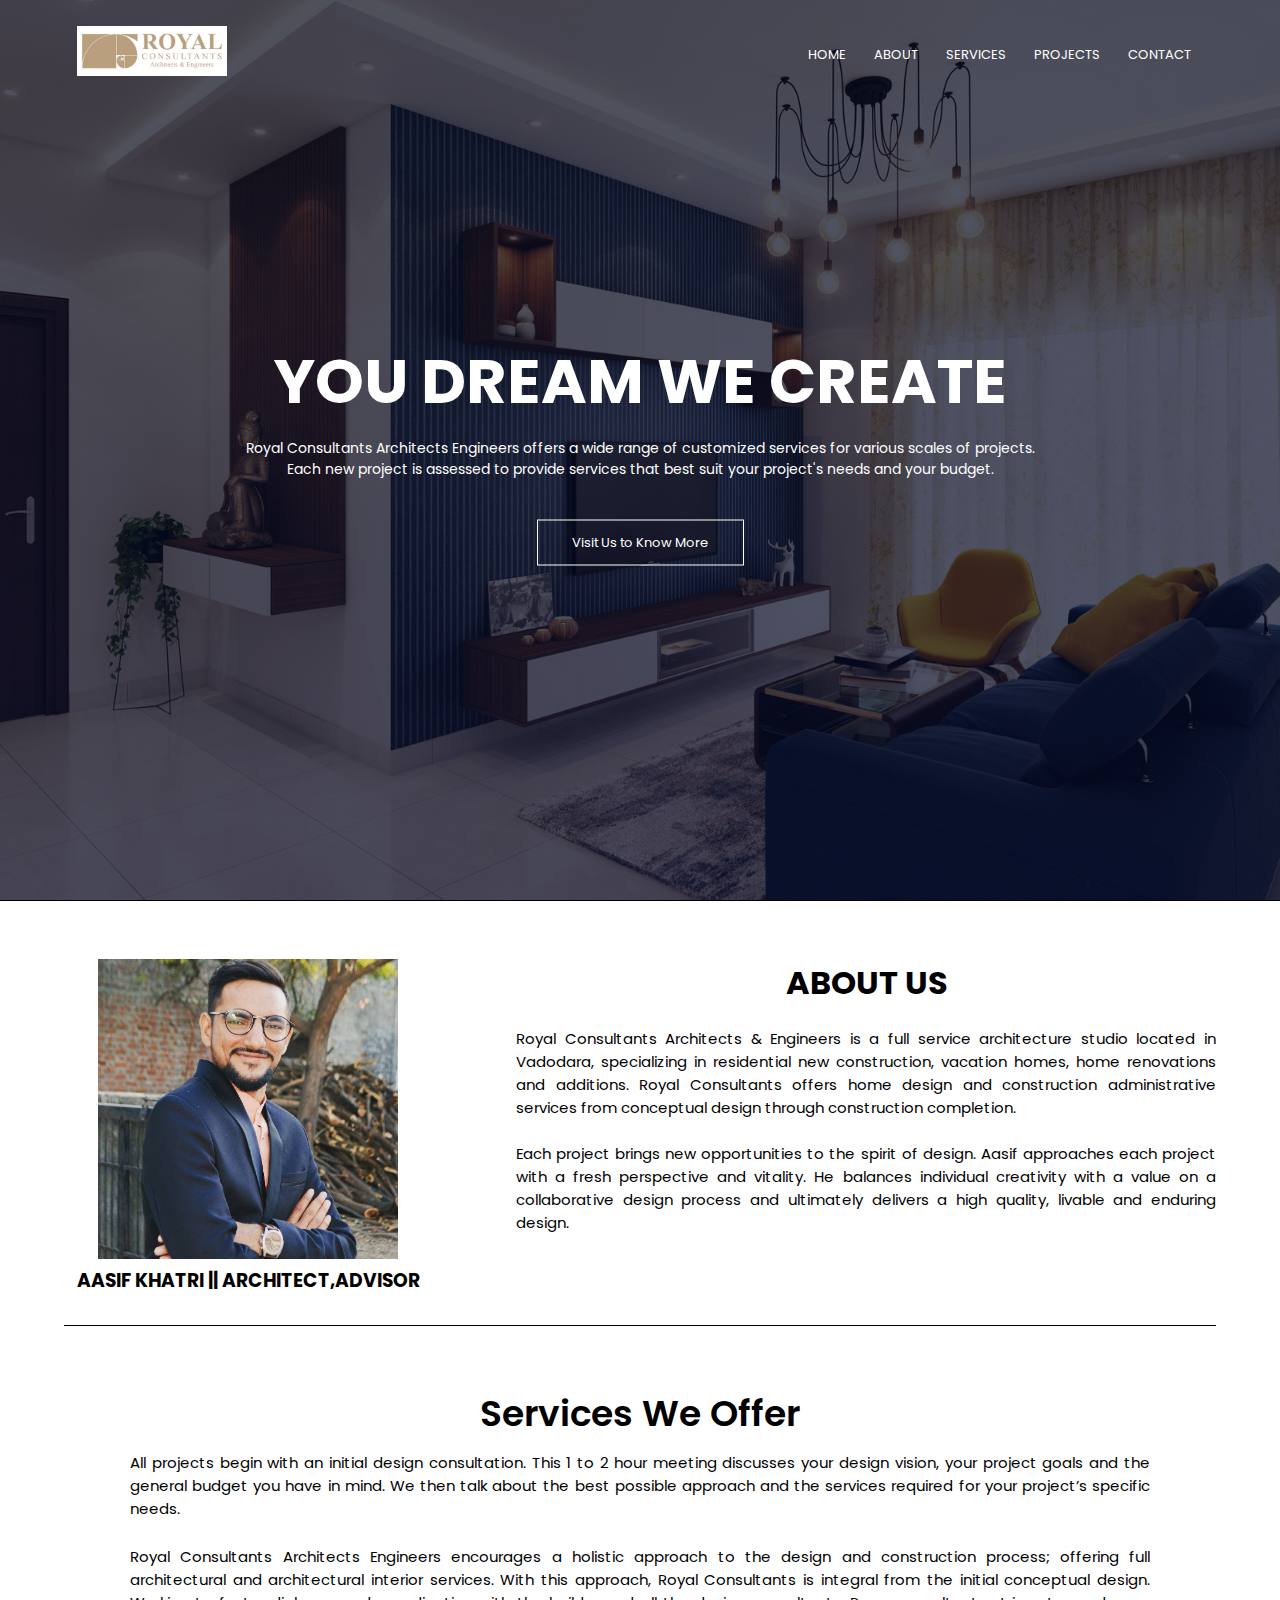
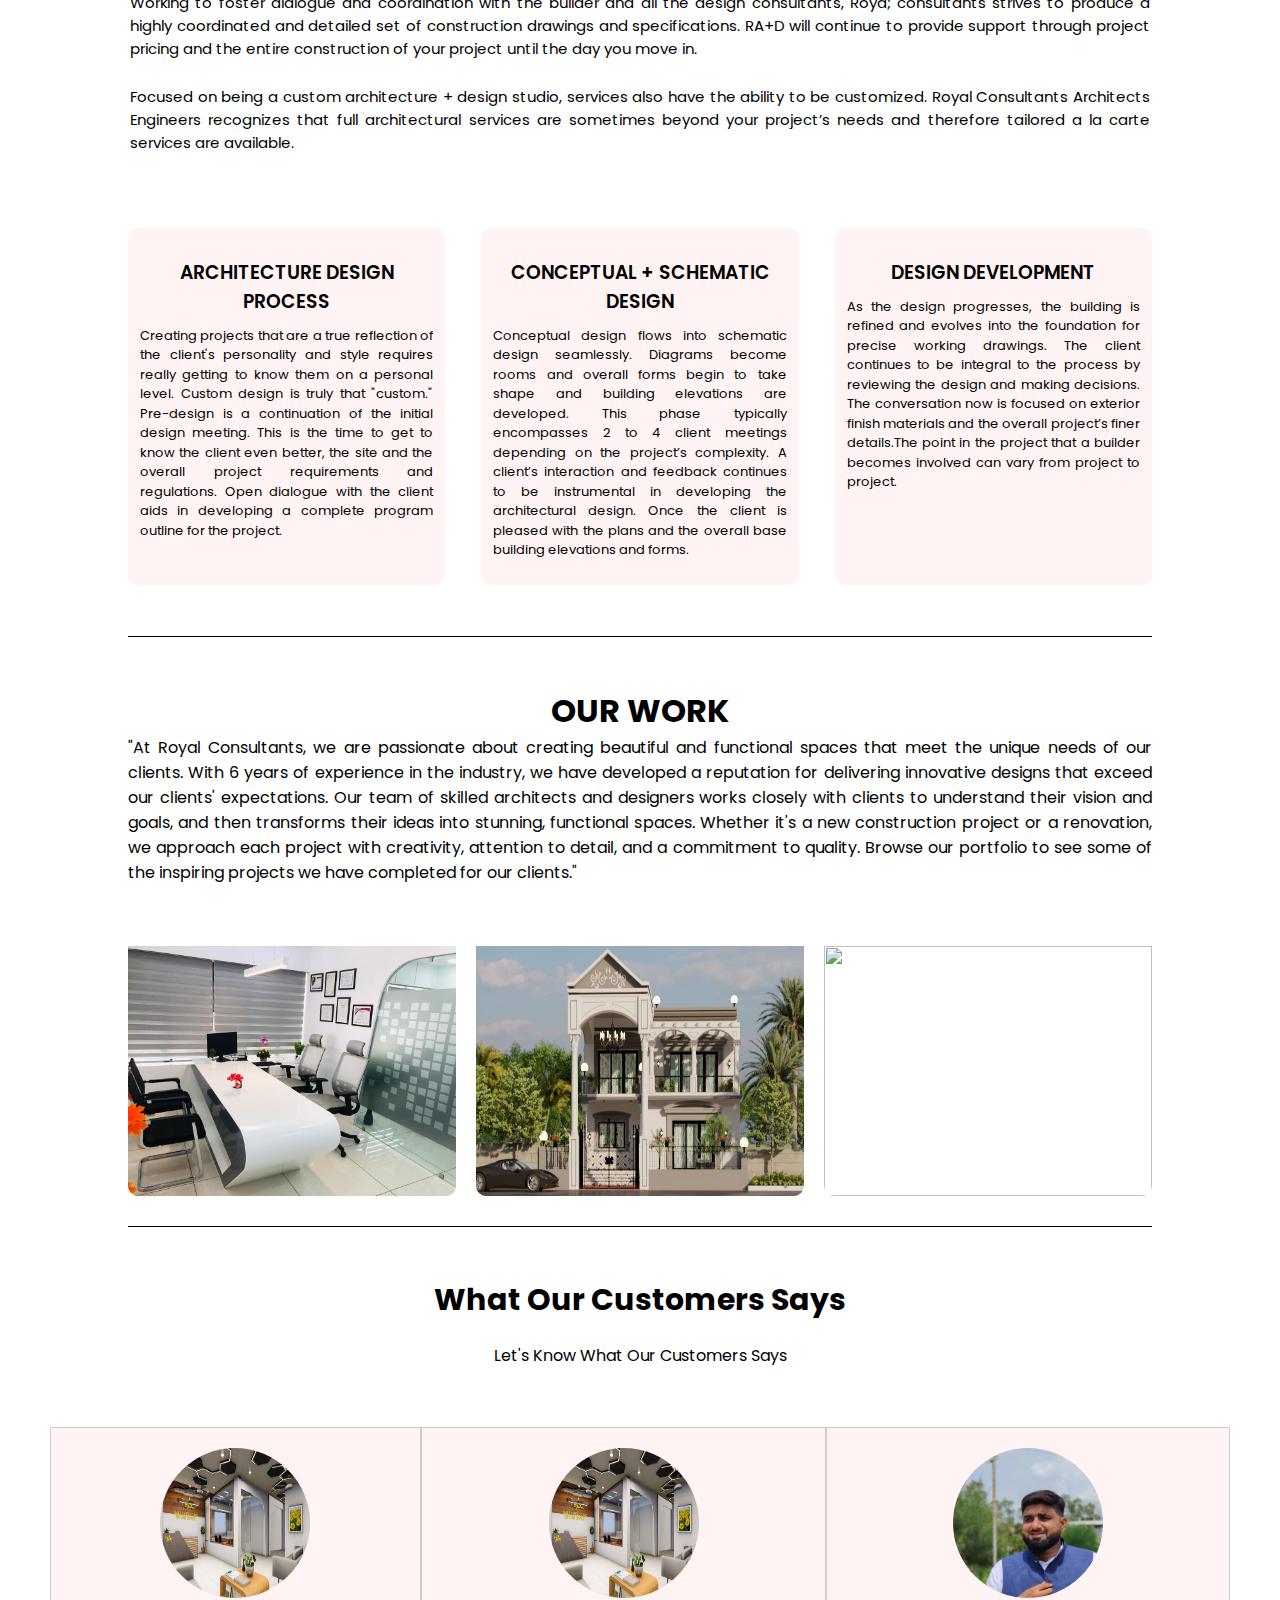
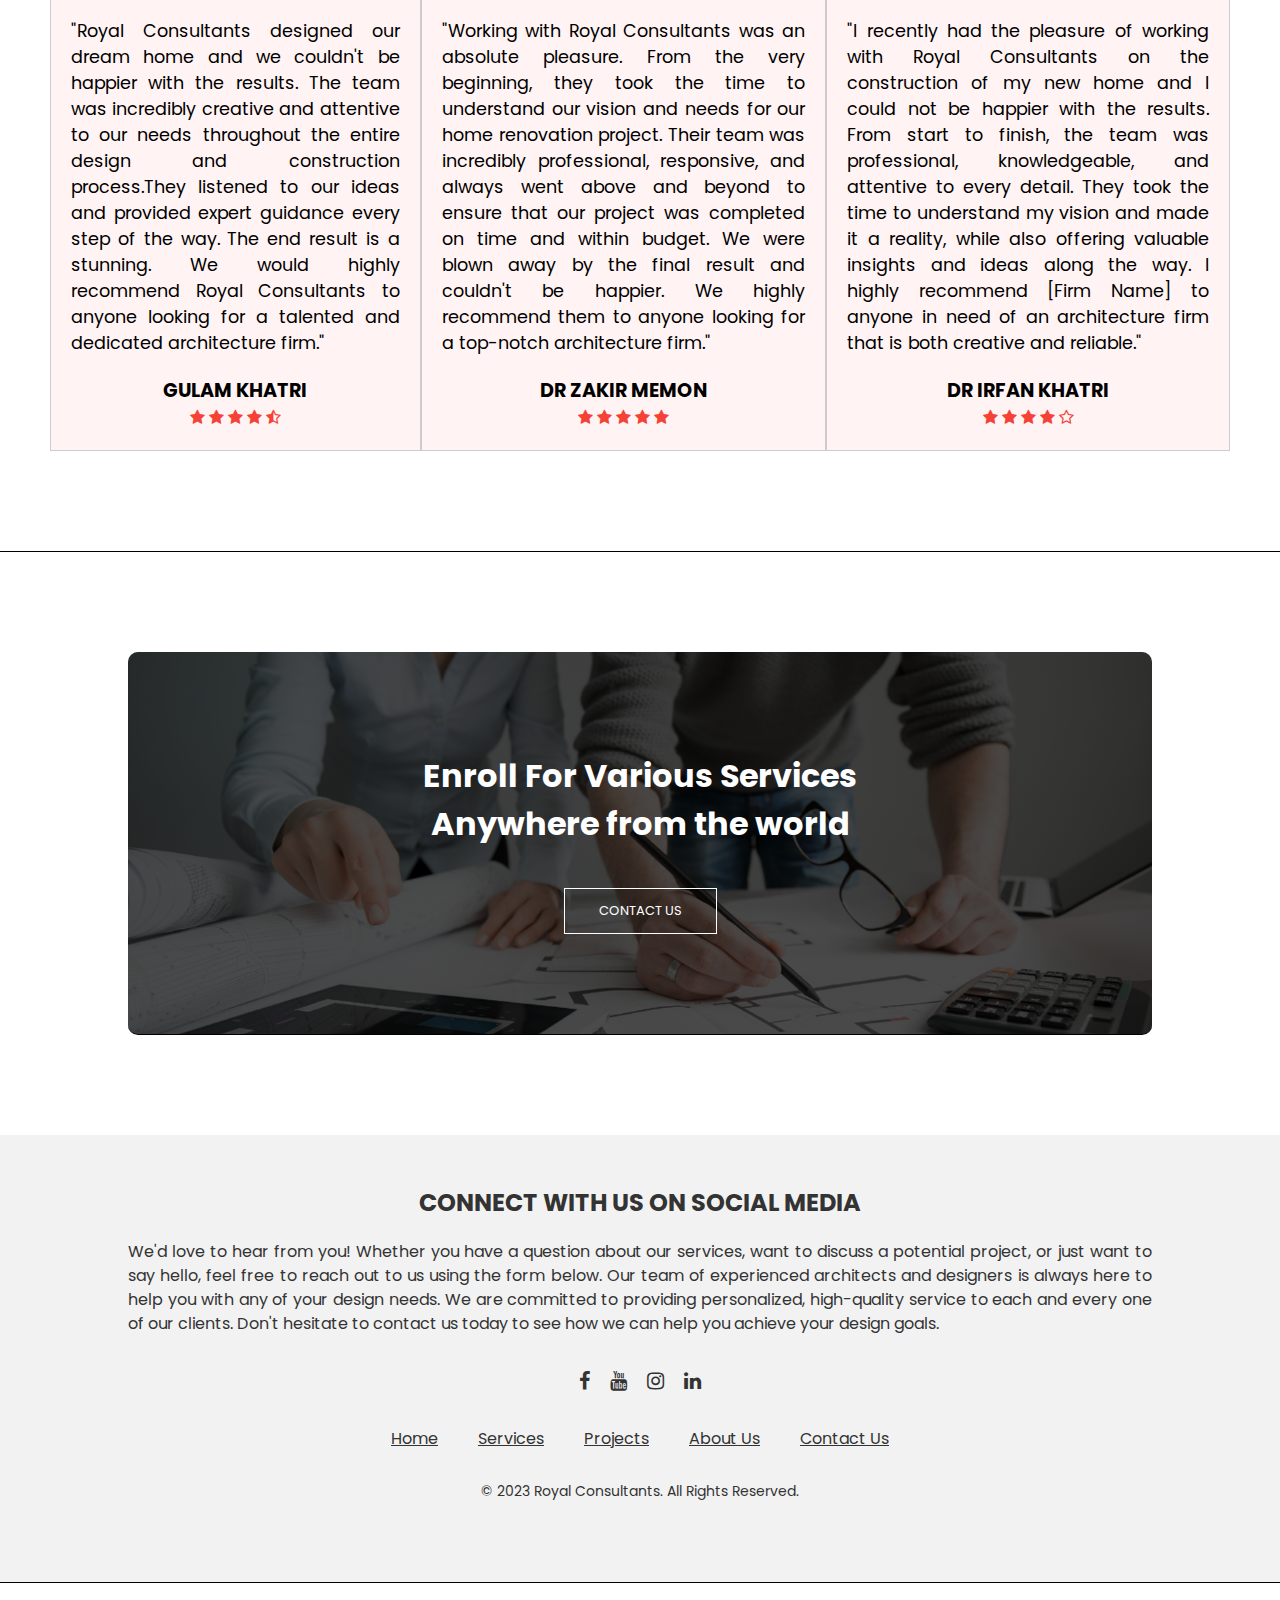
==== index.html @ 6e85a3a3 "Add files via upload" ====
<!DOCTYPE html>
<html lang="en">
  <head>
    <meta charset="UTF-8" />
    <meta name="viewport" content="width=device-width, initial-scale=1.0" />
    <title>
     
       Royal Consultants Architects &amp; Engineers
    </title>
    <link rel="stylesheet" href="style.css" />
    <link rel="preconnect" href="https://fonts.googleapis.com">
    <link rel="preconnect" href="https://fonts.gstatic.com" crossorigin>
    <link rel="preconnect" href="https://fonts.googleapis.com">
    <link rel="preconnect" href="https://fonts.gstatic.com" crossorigin>
    <link href="https://fonts.googleapis.com/css2?family=Poppins&display=swap" rel="stylesheet">
    <link rel="stylesheet" href="https://cdnjs.cloudflare.com/ajax/libs/font-awesome/5.15.3/css/all.min.css" integrity="sha512-4fMPITgTZcCwWrlP8p72r/9XkYBXLzucB2Q2Nv1nok+CmgDSSg1anRNLsUzoOWPd9XhMkTgGPTf1nHm3trNU6Q==" crossorigin="anonymous" referrerpolicy="no-referrer" />

    <link rel="stylesheet" href="https://stackpath.bootstrapcdn.com/font-awesome/4.7.0/css/font-awesome.min.css">
  </head>
  <body>
    <section class="header">
      <nav>
        <a href="index.html"><img src="images/ROYAL.jpg" alt="Logo"></a>
        <div class="nav-links" id="navLinks">
          <i class="fa fa-times" onclick="hideMenu()"></i>
          <ul>
            <li><a href="index.html">HOME</a></li>
            <li><a href="about.html">ABOUT</a></li>
            <li><a href="services.html">SERVICES</a></li>
            <li><a href="project.html">PROJECTS</a></li>
            <li><a href="contact.html">CONTACT</a></li>
          </ul>
        </div>
        <i class="fa fa-bars" onclick="showMenu()"></i>
      </nav>
      <div class="text-box">
        <h1>YOU DREAM WE CREATE</h1>
        <p>Royal Consultants Architects Engineers offers a wide range of customized services for various scales of projects.<br> Each new project is assessed to provide services that best suit your project's needs and your budget. </p>
        <a href="#" class="hero-btn">Visit Us to Know More</a>
      </div>
    </section>
    
    <section class="about">
      <div class="row">
        <div class="about-col">
          
          <img src="images/aasif.jpg">
          <h3>AASIF KHATRI || ARCHITECT,ADVISOR</h3>
          
      
        </div>
        <div class="column">
          <h1>ABOUT US</h1>
          <p>Royal Consultants Architects & Engineers is a full service architecture studio located in Vadodara, specializing in residential new construction, vacation homes, home renovations and additions. Royal Consultants offers home design and construction administrative services from conceptual design through construction completion.<br>
           <br> Each project brings new opportunities to the spirit of design. Aasif approaches each project with a fresh perspective and vitality. He balances individual creativity with a value on a collaborative design process and ultimately delivers a high quality, livable and enduring design.</p>
        </div>  
       </div>   
      
      
        
    
      </section>
   
      

      
   
   
   
   
   
   
   
    <section class="services">
        <div class="paragraph">
        <h1>Services We Offer</h1>
          <p style="white-space:pre-wrap ;">All projects begin with an initial design consultation. This 1 to 2 hour meeting discusses your design vision, your project goals and the general budget you have in mind. We then talk about the best possible approach and the services required for your project’s specific needs.</p>

          <br><p style="white-space: pre-wrap;">Royal Consultants Architects Engineers encourages a holistic approach to the design and construction process; offering full architectural and architectural interior services. With this approach, Royal Consultants is integral from the initial conceptual design. Working to foster dialogue and coordination with the builder and all the design consultants, Roya; consultants strives to produce a highly coordinated and detailed set of construction drawings and specifications. RA+D will continue to provide support through project pricing and the entire construction of your project until the day you move in.</p>

          <br><p style="white-space: pre-wrap;">Focused on being a custom architecture + design studio, services also have the ability to be customized. Royal Consultants Architects Engineers recognizes that full architectural services are sometimes beyond your project’s needs and therefore tailored a la carte services are available.
        </p>
        </div>
        <div class="row">
          <div class="services-col">
              <h3>ARCHITECTURE DESIGN PROCESS</h3>
              <p>Creating projects that are a true reflection of the client's personality and style requires really getting to know them on a personal level. Custom design is truly that "custom." Pre-design is a continuation of the initial design meeting. This is the time to get to know the client even better, the site and the overall project requirements and regulations. Open dialogue with the client aids in developing a complete program outline for the project. </p>
          </div>
          <div class="services-col">
              <h3>CONCEPTUAL + SCHEMATIC DESIGN</h3>
              <p>Conceptual design flows into schematic design seamlessly. Diagrams become rooms and overall forms begin to take shape and building elevations are developed. This phase typically encompasses 2 to 4 client meetings depending on the project’s complexity. A client’s interaction and feedback continues to be instrumental in developing the architectural design. Once the client is pleased with the plans and the overall base building elevations and forms. </p>
          </div>
          <div class="services-col">
            <h3>DESIGN DEVELOPMENT</h3>
            <p>As the design progresses, the building is refined and evolves into the foundation for precise working drawings. The client continues to be integral to the process by reviewing the design and making decisions. The conversation now is focused on exterior finish materials and the overall project’s finer details.The point in the project that a builder becomes involved can vary from project to project.</p>
          </div>
        </div>
    </section>
   

    <section class="work">
      <h1>OUR WORK</h1>
      <p>"At Royal Consultants, we are passionate about creating beautiful and functional spaces that meet the unique needs of our clients. With 6 years of experience in the industry, we have developed a reputation for delivering innovative designs that exceed our clients' expectations. Our team of skilled architects and designers works closely with clients to understand their vision and goals, and then transforms their ideas into stunning, functional spaces. Whether it's a new construction project or a renovation, we approach each project with creativity, attention to detail, and a commitment to quality. Browse our portfolio to see some of the inspiring projects we have completed for our clients."</p>
    <div class="row">
      <div class="work-col">
        <img src="images/royal1.jpg">
        <div class="layer">
          <h3>BODELI</h3>
        </div>
      </div>
      <div class="work-col">
        <img src="images/royal3.jpg">
        <div class="layer">
          <h3>BHARUCH</h3>
        </div>
      </div>
      <div class="work-col">
        <img src="images/royal4.jpg">
        <div class="layer">
          <h3>VADODARA</h3>
        </div>
      </div>  
    </div>
    </section>  
    
    <section class="testimonials">
      <h1>What Our Customers Says</h1>
      
      <p>Let's Know What Our Customers Says</p>
      
      <div class="row">

        <div class="testimonials-col">
          <img src="images/royal5.jpg">
          <div>
            <p>"Royal Consultants designed our dream home and we couldn't be happier with the results. The team was incredibly creative and attentive to our needs throughout the entire design and construction process.They listened to our ideas and provided expert guidance every step of the way. The end result is a stunning. We would highly recommend Royal Consultants to anyone looking for a talented and dedicated architecture firm."
            </p>
            <h3>GULAM KHATRI</h3>
            <i class="fa fa-star" aria-hidden="true"></i>
            <i class="fa fa-star" aria-hidden="true"></i>
            <i class="fa fa-star" aria-hidden="true"></i>
            <i class="fa fa-star" aria-hidden="true"></i>
            <i class="fa fa-star-half-o" aria-hidden="true"></i>
          </div>
        </div>
        <div class="testimonials-col">
          <img src="images/royal5.jpg">
          <div>
            <p>"Working with Royal Consultants was an absolute pleasure. From the very beginning, they took the time to understand our vision and needs for our home renovation project. Their team was incredibly professional, responsive, and always went above and beyond to ensure that our project was completed on time and within budget. We were blown away by the final result and couldn't be happier. We highly recommend them to anyone looking for a top-notch architecture firm."
            </p>
            <h3>DR ZAKIR MEMON</h3>
            <i class="fa fa-star" aria-hidden="true"></i>
            <i class="fa fa-star" aria-hidden="true"></i>
            <i class="fa fa-star" aria-hidden="true"></i>
            <i class="fa fa-star" aria-hidden="true"></i>
            <i class="fa fa-star" aria-hidden="true"></i>
          </div>
        </div>
        <div class="testimonials-col">
          <img src="images/irfan2.jpg">
          <div>
            <p>"I recently had the pleasure of working with Royal Consultants on the construction of my new home and I could not be happier with the results. From start to finish, the team was professional, knowledgeable, and attentive to every detail. They took the time to understand my vision and made it a reality, while also offering valuable insights and ideas along the way. I highly recommend [Firm Name] to anyone in need of an architecture firm that is both creative and reliable."
            </p>
            <h3>DR IRFAN KHATRI</h3>
            <i class="fa fa-star" aria-hidden="true"></i>
            <i class="fa fa-star" aria-hidden="true"></i>
            <i class="fa fa-star" aria-hidden="true"></i>
            <i class="fa fa-star" aria-hidden="true"></i>
            <i class="fa fa-star-o" aria-hidden="true"></i>
          </div>
        </div> 
      </div>
    </section>
    
    <section class="cta">
      <h1>Enroll For Various Services <br>Anywhere from the world </h1>
      <a href="contact.html" class="hero-btn">CONTACT US</a>
    
    </section>
    <section class="footer">
      <div class="container">
        <h4>CONNECT WITH US ON SOCIAL MEDIA</h4>
        <p>We'd love to hear from you! Whether you have a question about our services, want to discuss a potential project, or just want to say hello, feel free to reach out to us using the form below. Our team of experienced architects and designers is always here to help you with any of your design needs. We are committed to providing personalized, high-quality service to each and every one of our clients. Don't hesitate to contact us today to see how we can help you achieve your design goals.</p>
        <div class="social-icons">
          <a href="https://www.facebook.com/your-page">
            <i class="fa fa-facebook" aria-hidden="true"></i>
          </a>
          <a href="https://youtube.com/@ArchitectAasif">
            <i class="fa fa-youtube"></i>
          </a>
          <a href="https://instagram.com/royal.consultants_ae?igshid=YmMyMTA2M2Y="><i class="fa fa-instagram"></i></a>
          <a href="https://www.linkedin.com/in/aasif-khatri-09b6859b"><i class="fa fa-linkedin"></i></a>
        </div>
        
        </div>
        <div class="footer-links">
          <a href="index.html">Home</a>
          <a href="services.html">Services</a>
          <a href="project.html">Projects</a>
          <a href="about.html">About Us</a>
          <a href="contact.html">Contact Us</a>
        </div>
      </div>
      <p>&copy; 2023 Royal Consultants. All Rights Reserved.</p>    
    </section>
    
    
  

    <script>
      var navLinks = document.getElementById("navLinks");
      function showMenu() {
        navLinks.style.right = "0";
      }
      function hideMenu() {
        navLinks.style.right = "-200px";
      }
    </script>
  </body>
</html>
---- style.css ----
*{
  margin: 0;
  padding: 0;
  font-family: 'Poppins', sans-serif;

}

.header{
  min-height: 100vh;
  width: 100%;
  background-image: linear-gradient(rgba(4,9,30,0.7),rgba(4,9,40,0.7)),url(images/bg.jpg) ;
  background-position: center;
  background-size: cover;
  position: relative   ;
}
section {
  border-bottom: 1px solid black;
  margin-bottom: 50px; /* Adjust as needed */
  
}

section:last-child {
  border-bottom: none; /* Remove border from the last section */
}
body {
  text-align: center;
}

nav{
  display: flex;
  padding: 2% 6%;
  justify-content: space-between;
  align-items: center;
}
nav img{
  width: 150px;
}

.nav-links{
  flex: 1;
  text-align: right;
}
.nav-links ul li{
  list-style: none;
  display:inline-block ;
  padding: 8px 12px;
  position: relative;
   
}
.nav-links ul li a{
  color: white;
  text-decoration: none;
  font-size: 13px;
}
.nav-links ul li::after{
  content: '';
  width:  0%;
  height: 2px;
  background: #f44336;
  display: block;
  margin: auto;
  transition: 0.5s;
}
.nav-links ul li:hover::after{
  width: 100%;
}
.text-box{
  width: 90%;
  color: #fff;
  position:absolute ;
  top: 50%;
  left: 50%;
  transform: translate(-50%,-50%) ;
  text-align: center;
}
.text-box h1{
  font-size: 62px;
}
.text-box p{
  margin: 10px 0 40px;
  font-size: 14px;
  color: #fff;
  
  
}
.hero-btn{
  display: inline-block;
  text-decoration: none;
  color: #fff;
  border: 1px solid #fff;
  padding: 12px 34px;
  font-size: 13px;
  background: transparent;
  position: relative;
}
.hero-btn:hover{
  border: 1px solid #f44336;
  background:#f44336;
  transition: 1s;
}

nav .fa{
  display: none;
}

@media(max-width: 700px){
  .text-box h1{
    font-size: 20px;
  }
  .nav-links ul li{
    display: block;
  }
  .nav-links{
    position: fixed;
    background: #f44336;
    height: 100vh;
    width: 200px;
    top: 0;
    right: -200px;
    text-align: left;
    z-index: 2;
    transition: 1s;
  
  }
  nav .fa{
    display: block;
    color: white;
    margin: 10px;
    font-size: 22px;
    cursor: pointer;
  }
  .nav-links ul{
    padding: 30px;
  }
}

.services{
  
  width: 80%;
  margin: auto;
  text-align: center;
  padding-top: 60px ;
}
.services h1{
  font-size: 36px;
  font-weight:600 ;
  text-align: center;
  padding-bottom: 10px;
}
.paragraph p{
  text-align: justify;
  font-size: 15px;
  display: block;
  box-sizing: border-box;
  width: auto;
  margin: auto;
  max-width: 1020px;
  

}

.row{
  margin-top: 5%;
  display: flex;
  justify-content: space-between;
}
.services-col{
  flex-basis: 31%;
  background: #fff3f3;
  border-radius: 10px;
  margin-bottom: 5%;
  padding: 20px 12px;
  box-sizing: border-box;
  transition: 0.5s ;
}

.services-col h3{
  text-align: center;
  font-weight: 600;
  margin: 10px 0;
}
.services-col:hover{
  box-shadow: 0 0 20px 0px rgba(0, 0,0, 0.2);
}
.services-col p{
  text-align: justify;
  text-justify: inter-word;
  line-height: 1.5;
  font-size: 13px;
  text-decoration: none;
  max-width: 400px;
  padding-bottom: 5px;
}
.center-line {
  border-top: 1px solid black; /* adjust thickness and color as needed */
  position: absolute;
  top: 50%;
  width: 100%;
  transform: translateY(-50%);
}

@media(max-width: 700px){
  .row{
    flex-direction: column;
  }
  .services-col p{
    text-align: justify;
    max-width: 100%;
  }
  .paragraph p{
    text-align: justify;
  }
}

.about{
  width: 90%;
  margin: auto;
  text-align: center;
  padding-top: 30/px;

}
.about p{
  max-width: 900px;
  text-align: justify;
  

}
.about-col{
  flex-basis: 32%;
  border-radius: 10px;
  margin-bottom: 30px;
  position: relative;
  overflow: hidden;


}
.layer h{
  text-align: center;
}
.about-col img{
  height: 300px;
  width: 300px;
}
.column p{
  font-size: 15px;
  max-width: 700px;
  text-align: justify;
  padding-top: 20px;
  
}
hr{
  border-color: black;
  align-items: center;
  max-width: 900px; 
}
@media only screen and (max-width: 767px) {
  .about {
  padding-left: 12px;
  }
  
  .row {
  flex-direction: column;
  align-items: center;
  }
  
  .about-col {
  margin-bottom: 30px;
  }
  
  
  .column {
  text-align: center;
  }
  .column p{
    text-align: justify;
    text-justify: inter-word;
    line-height: 1.5;
  }
  
  h1 {
  font-size: 32px;
  margin-bottom: 20px;
  }
  
  p {
  text-align: justify;
  text-justify: inter-word;
  font-size: 16px;
  line-height: 1.5;
  margin-bottom: 30px;
  }
  
  img {
  max-width: 100%;
  height: auto;
  }
  }

  .about-col p {
    padding-top: 0;
    padding: 20px;
    text-align: justify; 
    text-justify: inter-word;
    line-height: 1.5;
    

  }
  .work{
    width: 80%;
    margin: auto;
    text-align: center;
    padding-top: 50px;

  }
  .work p{
    text-align: justify;
  }
  .work-col{
    flex-basis: 32%;
    border-radius: 10px;
    margin-bottom: 30px;
    position: relative;
    overflow: hidden;
  }
  .work-col img{
    padding-top: 10px;
    width: 100%;
    height: 250px;
    display: block;
  }
  .work-col p{
    text-align: justify;
  }
  .layer{
    background: transparent;
    height: 100%;
    width: 100%;
    position: absolute;
    top: 0;
    left: 0;
    transition: 0.5s;
  }
  .layer:hover{
    background: rgba(226, 0,0, 0.7);

  }
  .layer h3{
    width: 100%;
    font-weight: 500;
    color: #fff;
    font-size: 26px;
    bottom: 0;  
    left: 50%;
    transform: translateX(-50%);
    position: absolute;
    opacity: 0;
    transition: 0.5s;
  }
  .layer:hover h3{
    bottom: 49%;
    opacity: 1;
  }

@media only screen and (max-width: 767px) {
    
  .work h1 {
    font-size: 24px;
    margin: 20px 0;
  }
  
  
  .work p {
  
    text-align: justify;
    font-size: 16px;
    margin: 10px 0;
    box-sizing: content-box;
  }
  
  
  .work-col {
    width: 100%;
    margin-bottom: 20px;
  }
  
  
  .work-col .layer {
    font-size: 18px;
    margin: 5px;
  }
  
}

.testimonials {
  background-color:white;
  padding: 50px;
  text-align: center;
}

.testimonials h1 {
  font-size: 30px;
  font-weight: bold;
  margin-bottom: 20px;
  
}


.testimonials-col p {
  font-size: smaller;
  text-align: justify;
  font-size: 1.2rem;
  margin-bottom: 30px;
}

.testimonials-col {
  background: #fff3f3;
  display: flex;
  flex-direction: column;
  align-items: center;
  margin-bottom: 50px;
  border: 1px solid #ccc;
  padding: 20px;
}

.testimonials-col img {
  width: 150px;
  height: 150px;
  max-width: 100%;

  border-radius: 50%;
  margin-bottom: 20px;
  
}

.testimonials-col p {
  font-size: 1.1rem;
  margin-bottom: 20px;
}

.testimonials-col h3 {
  font-size: 1.2rem;
  font-weight: bold;
}
.testimonials-col .fa{
  color: #f44336;
}

  
@media only screen and (max-width: 767px) {
  .testimonials-col {
    display: block;
    text-align: center;
    margin-bottom: 30px;
  }

  .testimonials-col img {
    display: inline-block;
    margin: 0 auto 20px;
    
  }

  .testimonials-col div {
    display: inline-block;
    width: 100%;
    text-align: left;
  }

  .testimonials-col h3 {
    margin-top: 10px;
  }
  .testimonials-col p{
    font-size: smaller;
    text-align: justify;
  }
  
}


.cta{
  margin: 100px auto;
  width: 80%;
  background-image: linear-gradient(rgba(0,0,0,0.7),rgba(0,0,0,0.7)),url(images/work.jpg);
  background-position: center;
  background-size: cover;
  border-radius: 10px;
  text-align: center;
  padding: 100px 0;
}
.cta h1{
  color: #fff;
  margin-bottom: 40px;
  padding: 0 ;
}
@media(max-width:700px){
  .cta h1{
    font-size: 24px;
  }
}
.footer {
  background-color: #f2f2f2;
  color: #333;
  padding: 50px 0;
}

.footer h4 {
  font-size: 24px;
  font-weight: bold;
  margin-bottom: 20px;
}

.footer p {
  max-width: 80%;
  margin: 0 auto;
  font-size: 16px;
  line-height: 1.5;
  margin-bottom: 30px;
  text-align: justify;

}

.social-icons {
  display: flex;
  justify-content: center;
  align-items: center;
  margin-bottom: 30px;
}

.social-icons a {
  display: inline-block;
  margin: 0 10px;
  color: #333;
  font-size: 20px;
  transition: all 0.3s ease-in-out;
}

.social-icons a:hover {
  color: #007bff;
}

.footer-links {
  display: flex;
  justify-content: center;
  align-items: center;
  flex-wrap: wrap;
  margin-bottom: 20px;
}

.footer-links a {
  display: inline-block;
  margin: 0 20px;
  color: #333;
  font-size: 16px;
  transition: all 0.3s ease-in-out;
}

.footer-links a:hover {
  color: #007bff;
}

.footer p:last-child {
  font-size: 14px;
  text-align: center;
  margin-top: 30px;
  max-width: 80%;
}
/* For screens smaller than 768px */
@media (max-width: 767px) {
  .footer {
    padding: 20px;
    text-align: center;
  }
  
  .icons {
    margin-bottom: 20px;
  }
  
  .footer-links {
    display: flex;
    flex-wrap: wrap;
    justify-content: center;
    margin-bottom: 20px;
  }
  
  .footer-links a {
    margin: 5px;
  }
}
.sub-header{
  height: 50vh;
  width: 100%;
  background-image: linear-gradient(rgba(4,9,30,0.7),rgba(4,9,30,0.7)),url(images/wallabout.jpg);
  background-position: center;
  background-size: cover ;
  text-align: center;
  color: #fff ;
}
.sub-header h1{
  margin-top: 100px;

}
.about-us{
  background: #fff;
  width: 90%;
  margin: auto;
  padding-top: 30px;
  padding-bottom: 50px;
}
.aboutus-col{ 
  flex-basis: 90%;
  padding: 10px ;
}
.aboutus-col img{
    padding-top: 20px;
    height: 300px;
    width: 300px;
}
.aboutus-col h1{
  padding-top: 0;
  font-weight: 600;
}
.aboutus-col p{
  width: 100%;
  text-align: justify;
  font-size: 15px;
  padding-top: 10px;
}
.aboutus-col h3{
  font-size: 17px;
  font-weight: 200;
}
.red-btn{
  border: 1px solid #f44336;
  background: transparent;
  color: #f44336;
}
.red-btn:hover{
  color: #fff;
}

.sub-header1{
  height: 50vh;
  width: 100%;
  background-image: linear-gradient(rgba(4,9,30,0.7),rgba(4,9,30,0.7)),url(images/interior3.png);
  background-position: center;
  background-size: cover ;
  text-align: center;
  color: #fff ;
}



.interior {
  padding: 3s0px;
}

.heading {
  text-align: center;
  margin-bottom: 50px;
}
.interior{
  
  padding-bottom: 30px;
}
.interior-col {
  display: flex;
  justify-content: space-around;
  margin-bottom: 50px;
}

.interior-col img {
  max-width: 45%;
  margin-right: 10px;
  padding-left: 20px;
}

.paragraph {
  text-align: justify;
}

.paragraph ul{
  top: 100%;
  left: 0;
  margin-top: 10px;
  list-style: disc;
  padding-left: 600px
}

@media screen and (max-width: 767px) {
  .interior {
    padding: 20px;
  }
  .interior-col {
    display: block;
    margin-bottom: 30px;
  }
  .interior-col img {
    max-width: 100%;
    margin-right: 0;
    margin-bottom: 10px;
  }
  .paragraph ul {
    display: block;
    margin-left: 20px;
    padding-left: 20px;
  }
}

.sub-header2{
  height: 50vh;
  width: 100%;
  background-image: linear-gradient(rgba(4,9,30,0.7),rgba(4,9,30,0.7)),url(images/project.jpg);
  background-position: center;
  background-size: cover ;
  text-align: center;
  color: #fff ;
}


.work1 {
  background-color: #f2f2f2;
  padding: 50px;
}

.work1 h1 {
  text-align: center;
  font-size: 24px;

  margin-bottom: 30px;
}

.work1 p {
  text-align: justify;
  font-size: 1.2em;
  margin-bottom: 30px;
  max-width: 800px;
  margin-left: auto;
  margin-right: auto;
}

.work1-col {
  position: relative;
  width: 100%;
  max-width: 400px;
  margin: 0 auto;
}

.work1-col img {
  width: 100%;
}

.layer1 {
  position: absolute;
  bottom: 0;
  background-color: rgba(0, 0, 0, 0.7);
  color: #fff;
  width: 100%;
  height: 50px;
  padding: 10px;
  text-align: center;
  font-size: 1.2em;
}

.project-description {
  max-width: 800px;
  margin-left: auto;
  margin-right: auto;
  margin-bottom: 50px;
  padding: 20px;
  background-color: #fff;
  box-shadow: 0 0 10px rgba(0, 0, 0, 0.2);
}

.project-description p {
  font-size: 1.1em;
  line-height: 1.5;
  text-align: justify;
}

.work1-col:nth-of-type(odd) .layer1 {
  background-color: rgba(0, 0, 0, 0.8);
}

.work1-col:nth-of-type(even) .layer1 {
  background-color: rgba(255, 255, 255, 0.8);
  color: #000;
}


@media only screen and (min-width: 768px) {
  .sub-header2{
    font-size: 24px;
  }
  .row1::after {
    content: "";
    display: table;
    clear: both;
  }
  

  .work1 h1{
    font-size: 24px;
  }
  .work1 p{
    text-align: justify;
  }
  
  .work1 .project-description p{
    text-align: justify;
  }

  
  .work1-col {
    float: left;
  }


  .work1-col:nth-of-type(odd) {
    margin-right: 20px;
  }

  .work1-col:nth-of-type(even) {
    margin-left: 20px;
  }

  .work1-col:nth-of-type(odd) .project-description {
    margin-left: -20px;
  }

  .work1-col:nth-of-type(even) .project-description {
    margin-right: -20px;
  }

  
  .work1-col:nth-of-type(odd) .layer1 {
    background-color: rgba(0, 0, 0, 0.8);
  }

  .work1-col:nth-of-type(even) .layer1 {
    background-color: rgba(255, 255, 255, 0.8);
    color: #000;
  }
}
.comment-box{
  border: 1px solid #ccc;
  margin: 50px;
  padding: 10px 20px;
}
.comment-box h3{
  text-align: left;
} 
.comment-form input, .comment-form  textarea{
  width: 100%;
  padding: 10px;
  margin:15px 0;
  box-sizing: border-box;
  border: none;
  outline: none;
  background: #f0f0f0;
  
}
.comment-form button{
  margin: 10px 0;
}
.sub-header3{
  height: 50vh;
  width: 100%;
  background-image: linear-gradient(rgba(4,9,30,0.7),rgba(4,9,30,0.7)),url(images/contact.jpg);
  background-position: center;
  background-size: cover ;
  text-align: center;
  color: #fff ;
}
.location{
  width: 80%;
  margin: auto;
  padding: 80px 0;

}
.location iframe{
  width: 100%;
}
.contact-us{
  width: 80%;
  margin: auto;
}
.contact-col{
  flex-basis: 48%;
  margin-bottom: 30px;
}
.contact-col div{
  display: flex;
  align-items: center;
  margin-bottom: 40px;
}
.contact-col div .fa{
  font-size: 28px;
  color: #f44336;
  margin: 10px;
  margin-right: 30px;
}
.contact-col div p{
  padding: 0;
}
.contact-col div h5{
  font-size: 20px;
  margin-bottom: 5px;
  color: #555;
  font-weight: 400;
}
.contact-col input, .contact-col textarea{
  width: 100%;
  padding: 15px;
  margin-bottom: 17px;
  outline: none;
  border: 1px solid #ccc;
  box-sizing: border-box;
}
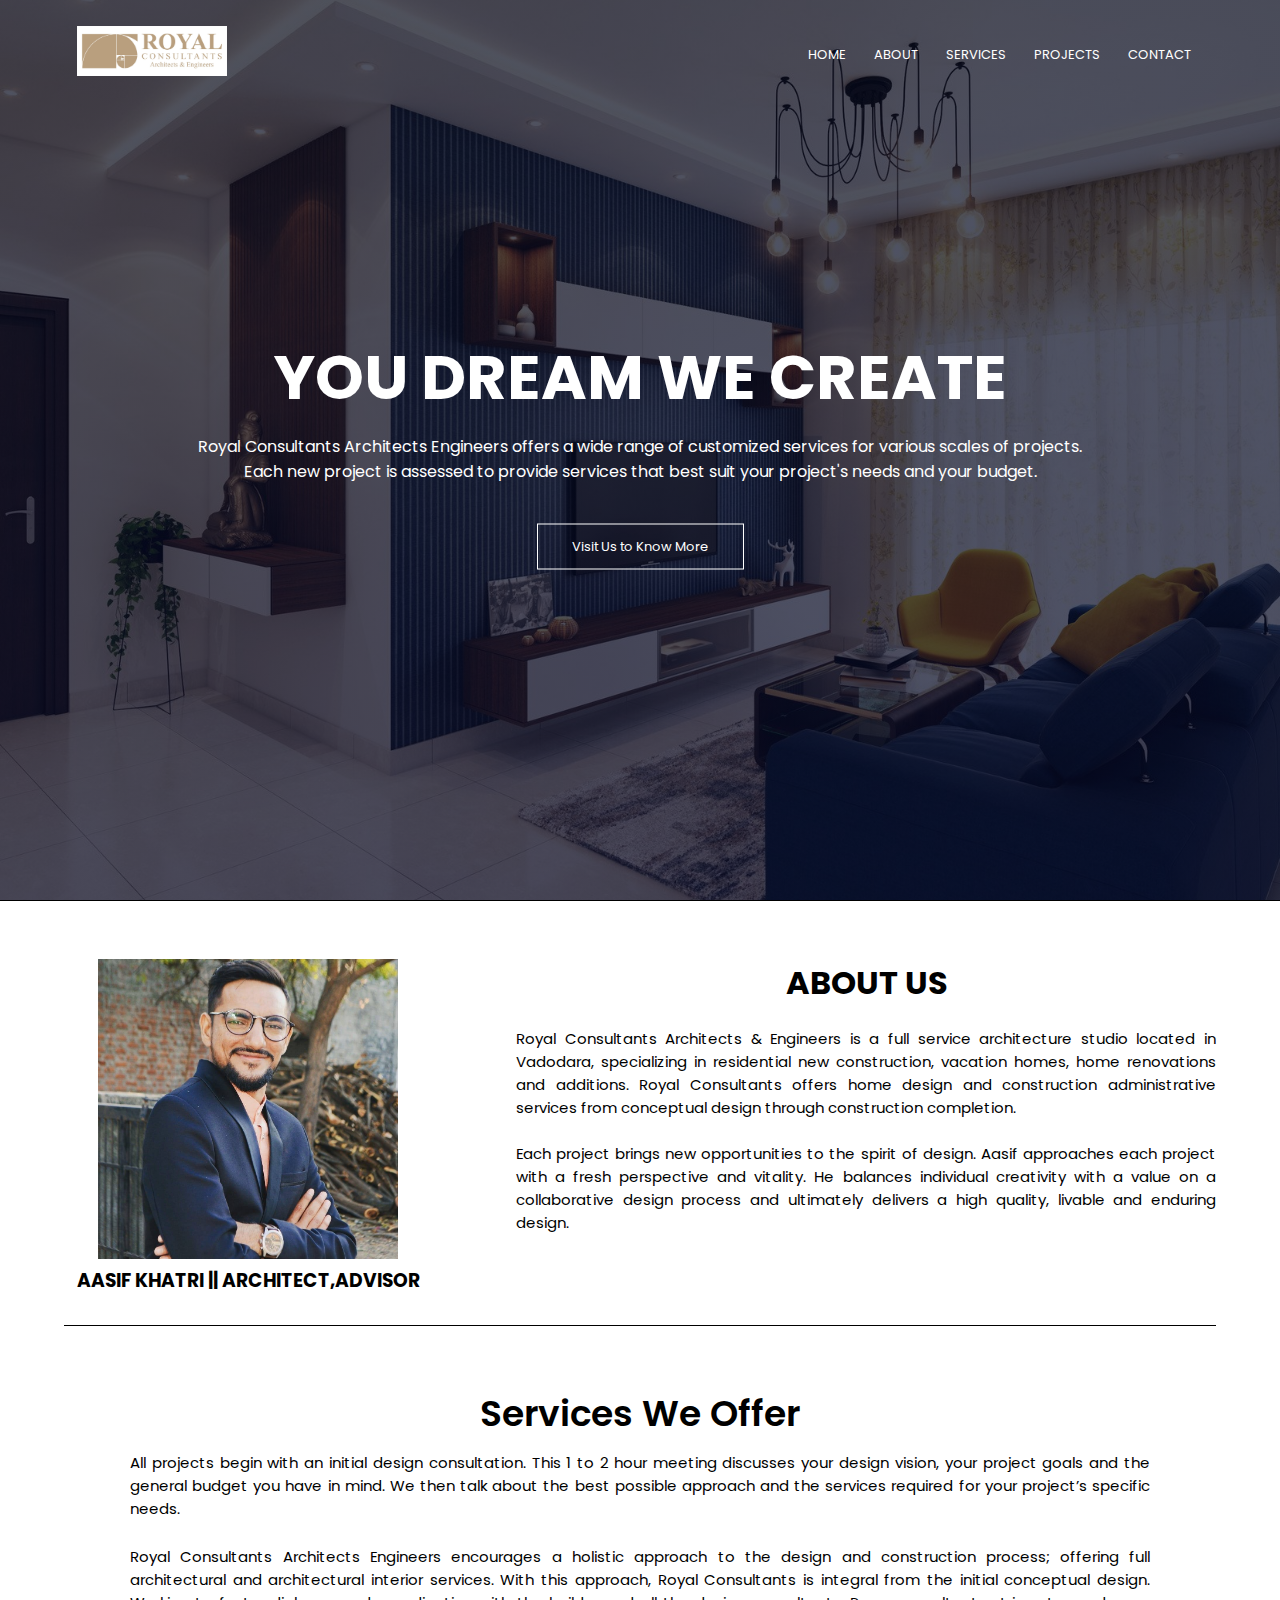
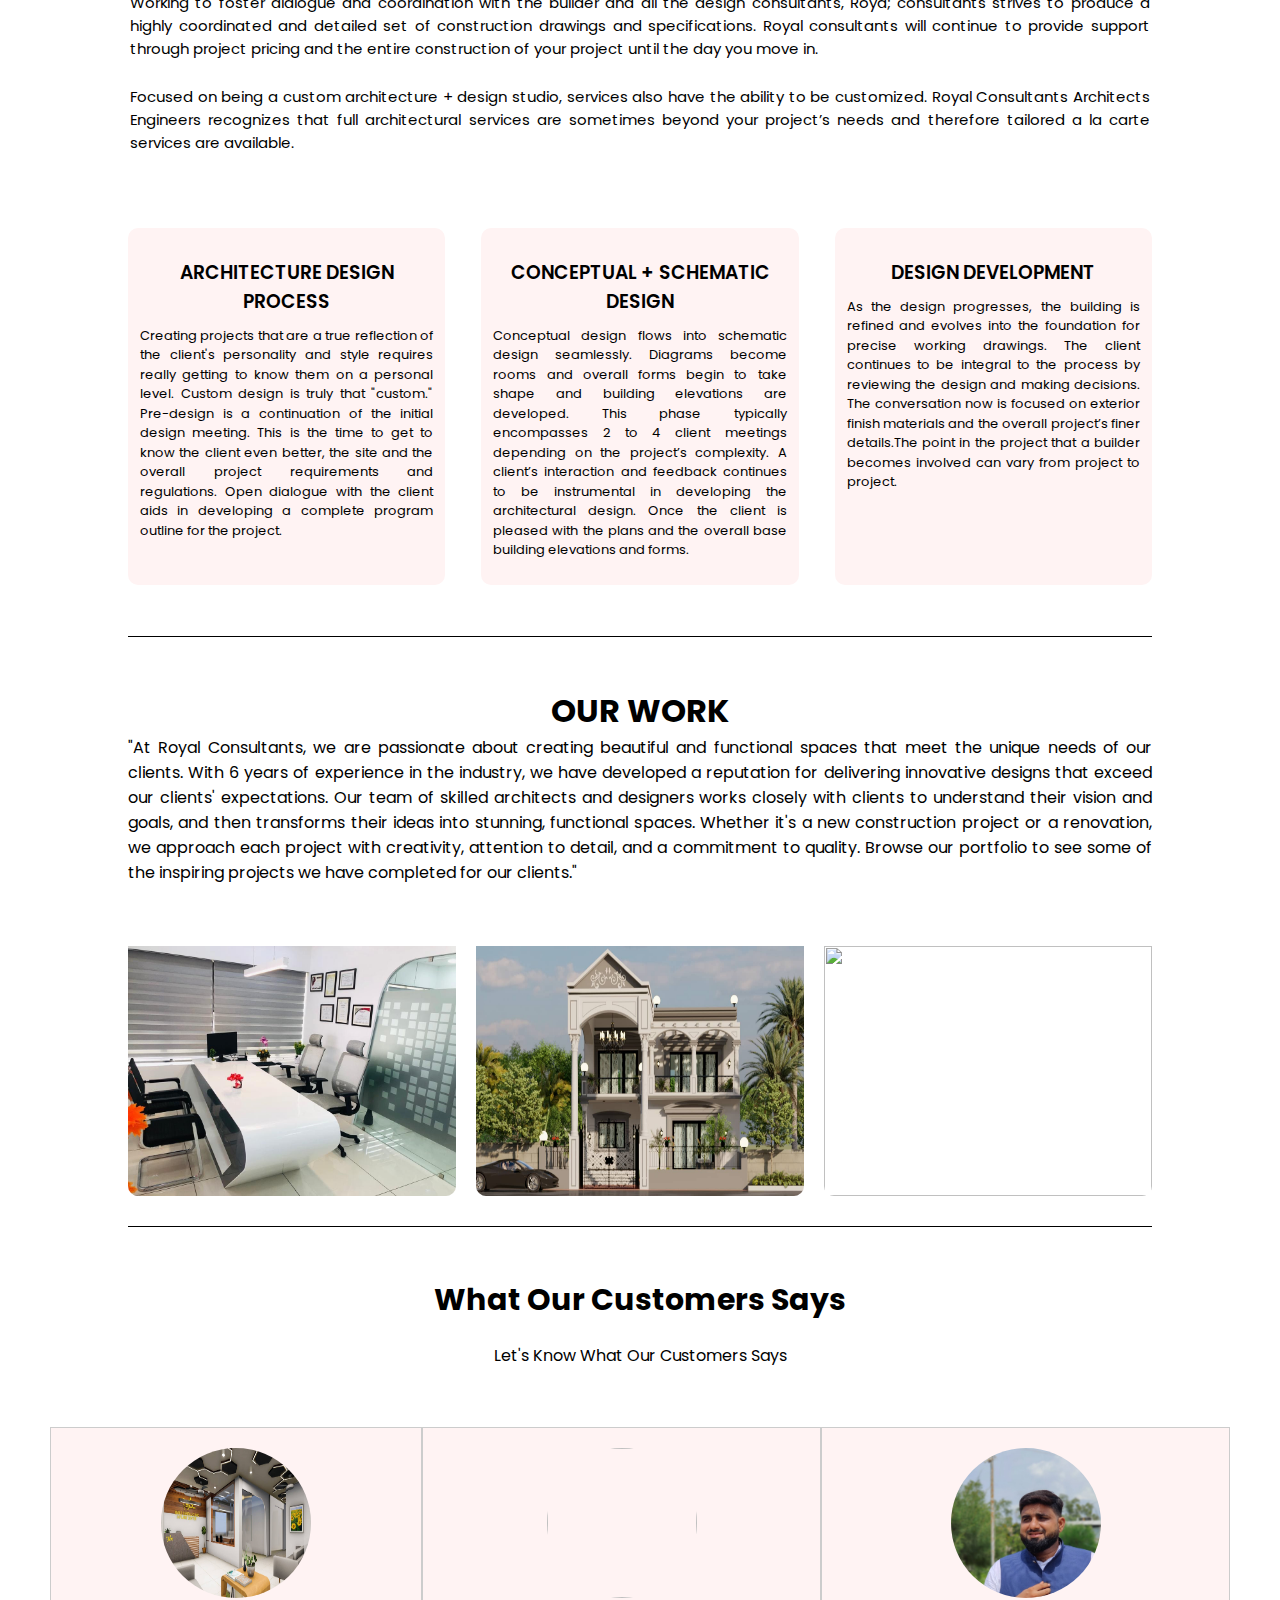
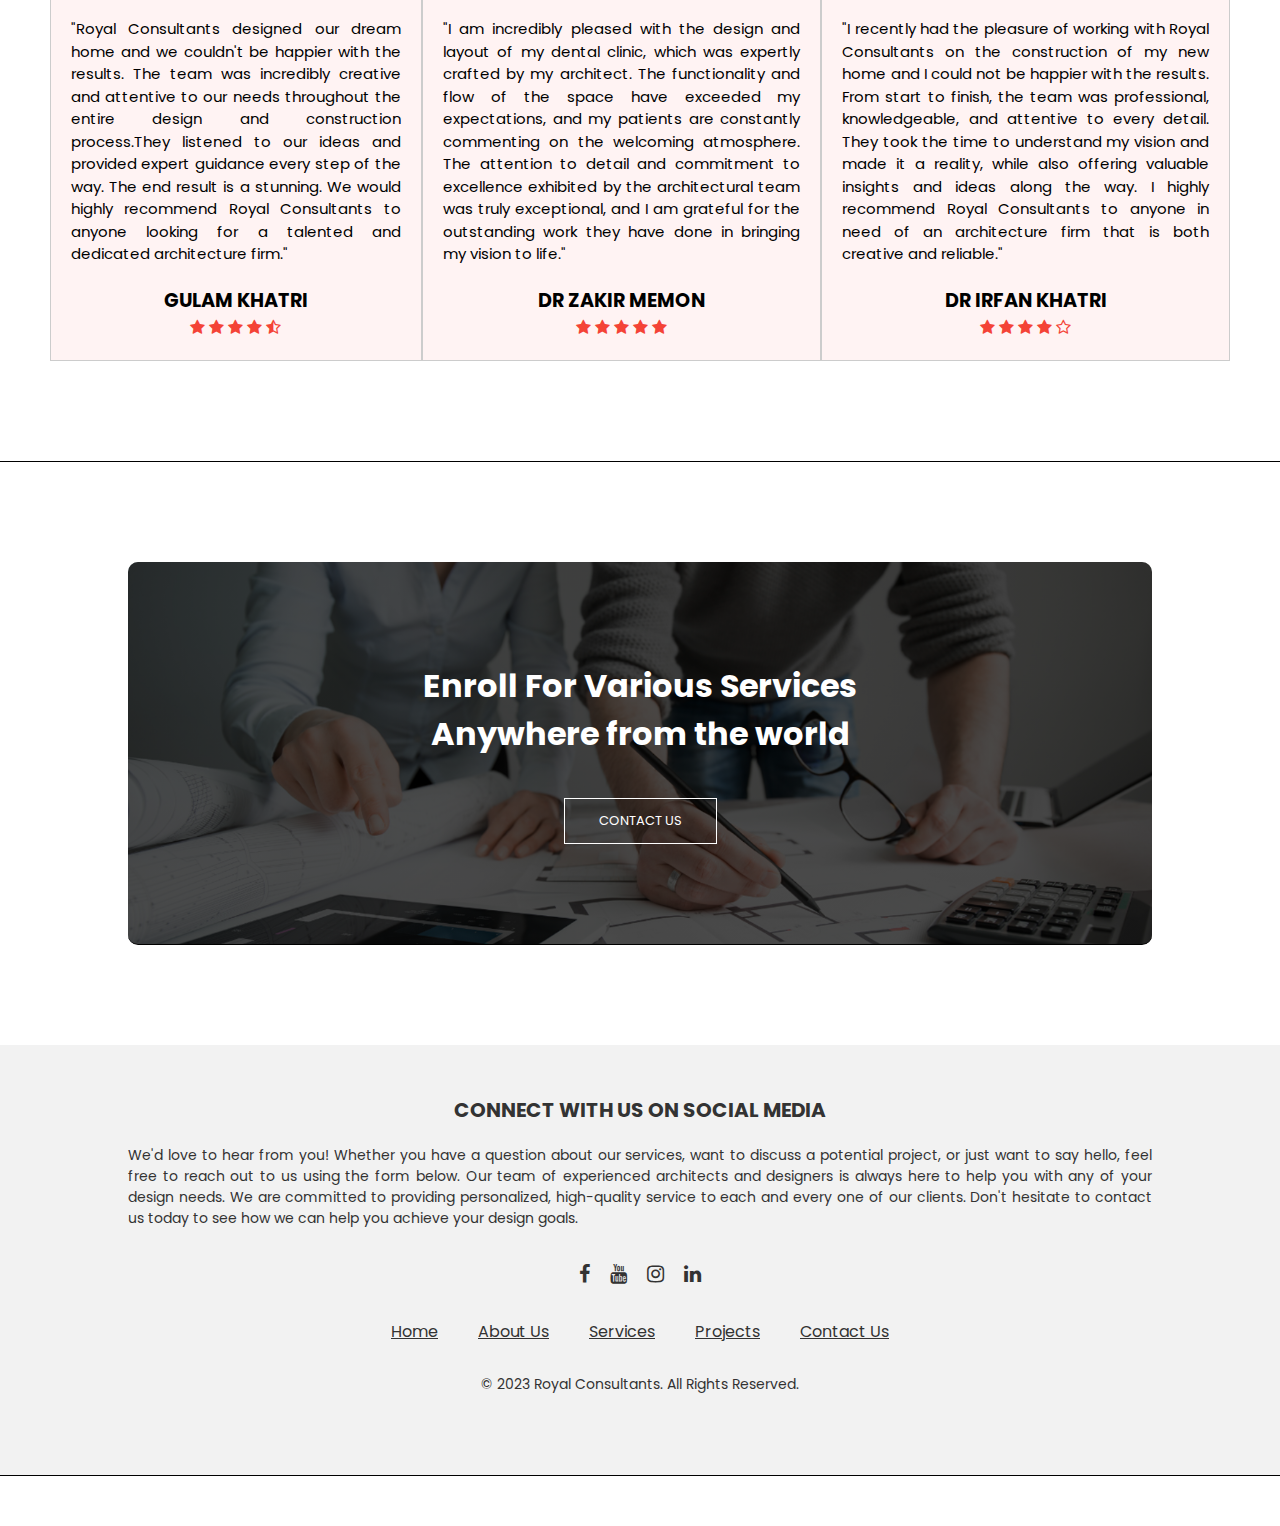
==== commit f9fd2c99: "Add files via upload" ====
--- a/index.html
+++ b/index.html
@@ -36,7 +36,7 @@
       <div class="text-box">
         <h1>YOU DREAM WE CREATE</h1>
         <p>Royal Consultants Architects Engineers offers a wide range of customized services for various scales of projects.<br> Each new project is assessed to provide services that best suit your project's needs and your budget. </p>
-        <a href="#" class="hero-btn">Visit Us to Know More</a>
+        <a href="https://goo.gl/maps/VohZG3FU2jrzauaE7" class="hero-btn">Visit Us to Know More</a>
       </div>
     </section>
     
@@ -76,7 +76,7 @@
         <h1>Services We Offer</h1>
           <p style="white-space:pre-wrap ;">All projects begin with an initial design consultation. This 1 to 2 hour meeting discusses your design vision, your project goals and the general budget you have in mind. We then talk about the best possible approach and the services required for your project’s specific needs.</p>
 
-          <br><p style="white-space: pre-wrap;">Royal Consultants Architects Engineers encourages a holistic approach to the design and construction process; offering full architectural and architectural interior services. With this approach, Royal Consultants is integral from the initial conceptual design. Working to foster dialogue and coordination with the builder and all the design consultants, Roya; consultants strives to produce a highly coordinated and detailed set of construction drawings and specifications. RA+D will continue to provide support through project pricing and the entire construction of your project until the day you move in.</p>
+          <br><p style="white-space: pre-wrap;">Royal Consultants Architects Engineers encourages a holistic approach to the design and construction process; offering full architectural and architectural interior services. With this approach, Royal Consultants is integral from the initial conceptual design. Working to foster dialogue and coordination with the builder and all the design consultants, Roya; consultants strives to produce a highly coordinated and detailed set of construction drawings and specifications. Royal consultants will continue to provide support through project pricing and the entire construction of your project until the day you move in.</p>
 
           <br><p style="white-space: pre-wrap;">Focused on being a custom architecture + design studio, services also have the ability to be customized. Royal Consultants Architects Engineers recognizes that full architectural services are sometimes beyond your project’s needs and therefore tailored a la carte services are available.
         </p>
@@ -144,10 +144,9 @@
           </div>
         </div>
         <div class="testimonials-col">
-          <img src="images/royal5.jpg">
+          <img src="images/zakir1.jpg">
           <div>
-            <p>"Working with Royal Consultants was an absolute pleasure. From the very beginning, they took the time to understand our vision and needs for our home renovation project. Their team was incredibly professional, responsive, and always went above and beyond to ensure that our project was completed on time and within budget. We were blown away by the final result and couldn't be happier. We highly recommend them to anyone looking for a top-notch architecture firm."
-            </p>
+            <p>"I am incredibly pleased with the design and layout of my dental clinic, which was expertly crafted by my architect. The functionality and flow of the space have exceeded my expectations, and my patients are constantly commenting on the welcoming atmosphere. The attention to detail and commitment to excellence exhibited by the architectural team was truly exceptional, and I am grateful for the outstanding work they have done in bringing my vision to life."</p>
             <h3>DR ZAKIR MEMON</h3>
             <i class="fa fa-star" aria-hidden="true"></i>
             <i class="fa fa-star" aria-hidden="true"></i>
@@ -159,7 +158,7 @@
         <div class="testimonials-col">
           <img src="images/irfan2.jpg">
           <div>
-            <p>"I recently had the pleasure of working with Royal Consultants on the construction of my new home and I could not be happier with the results. From start to finish, the team was professional, knowledgeable, and attentive to every detail. They took the time to understand my vision and made it a reality, while also offering valuable insights and ideas along the way. I highly recommend [Firm Name] to anyone in need of an architecture firm that is both creative and reliable."
+            <p>"I recently had the pleasure of working with Royal Consultants on the construction of my new home and I could not be happier with the results. From start to finish, the team was professional, knowledgeable, and attentive to every detail. They took the time to understand my vision and made it a reality, while also offering valuable insights and ideas along the way. I highly recommend Royal Consultants to anyone in need of an architecture firm that is both creative and reliable."
             </p>
             <h3>DR IRFAN KHATRI</h3>
             <i class="fa fa-star" aria-hidden="true"></i>
@@ -195,9 +194,9 @@
         </div>
         <div class="footer-links">
           <a href="index.html">Home</a>
+          <a href="about.html">About Us</a>
           <a href="services.html">Services</a>
           <a href="project.html">Projects</a>
-          <a href="about.html">About Us</a>
           <a href="contact.html">Contact Us</a>
         </div>
       </div>
--- a/style.css
+++ b/style.css
@@ -78,7 +78,7 @@
 }
 .text-box p{
   margin: 10px 0 40px;
-  font-size: 14px;
+  font-size: 16px;
   color: #fff;
   
   
@@ -106,6 +106,7 @@
 @media(max-width: 700px){
   .text-box h1{
     font-size: 20px;
+    text-align: center;
   }
   .nav-links ul li{
     display: block;
@@ -122,6 +123,12 @@
     transition: 1s;
   
   }
+  .text-box p{
+    text-align: center;
+    font-size: 13px;
+    line-height: 1.5;
+    text-justify: inter-word;
+  }
   nav .fa{
     display: block;
     color: white;
@@ -155,7 +162,7 @@
   width: auto;
   margin: auto;
   max-width: 1020px;
-  
+
 
 }
 
@@ -433,7 +440,10 @@
 }
 
 .testimonials-col p {
-  font-size: 1.1rem;
+  text-align: justify;
+  text-justify: inter-word;
+  line-height: 1.5;
+  font-size: 15px;
   margin-bottom: 20px;
 }
 
@@ -503,7 +513,7 @@
 }
 
 .footer h4 {
-  font-size: 24px;
+  font-size: 20px;
   font-weight: bold;
   margin-bottom: 20px;
 }
@@ -511,7 +521,7 @@
 .footer p {
   max-width: 80%;
   margin: 0 auto;
-  font-size: 16px;
+  font-size: 14px;
   line-height: 1.5;
   margin-bottom: 30px;
   text-align: justify;
@@ -646,11 +656,14 @@
   text-align: center;
   color: #fff ;
 }
+.sub-header1 h1{
+  padding-top: 100px;
+}
 
 
 
 .interior {
-  padding: 3s0px;
+  padding: 30px;
 }
 
 .heading {
@@ -714,6 +727,9 @@
   text-align: center;
   color: #fff ;
 }
+.sub-header2 h1{
+  padding-top: 100px;
+}
 
 
 .work1 {
@@ -730,7 +746,8 @@
 
 .work1 p {
   text-align: justify;
-  font-size: 1.2em;
+  font-size: 14px;
+
   margin-bottom: 30px;
   max-width: 800px;
   margin-left: auto;
@@ -748,16 +765,22 @@
   width: 100%;
 }
 
-.layer1 {
+
+.layer1 h3{
+  
+  width: 100%;
+  height: 40px;
+  padding: 5px;
+  text-align: center;
+  font-size: 1.2em;
   position: absolute;
   bottom: 0;
-  background-color: rgba(0, 0, 0, 0.7);
-  color: #fff;
-  width: 100%;
-  height: 50px;
-  padding: 10px;
-  text-align: center;
-  font-size: 1.2em;
+  background: #ccc;  
+  font-weight: bold;
+  text-transform: uppercase;
+  letter-spacing: 0.1em;
+  margin: 0;
+  padding: 0;
 }
 
 .project-description {
@@ -771,7 +794,7 @@
 }
 
 .project-description p {
-  font-size: 1.1em;
+  font-size: smaller;
   line-height: 1.5;
   text-align: justify;
 }
@@ -802,10 +825,25 @@
   }
   .work1 p{
     text-align: justify;
+    font-size: 17px;
+    
+    
+    
+
+  }
+  .work1-col img{
+    width: 100%;
+    height: 300px;
+    object-fit: cover;
+    
+    
   }
   
   .work1 .project-description p{
+   
     text-align: justify;
+    font-size: 18px;
+    
   }
 
   
@@ -870,43 +908,54 @@
   text-align: center;
   color: #fff ;
 }
+.sub-header3 h1{
+  padding-top: 100px;
+}
 .location{
   width: 80%;
   margin: auto;
   padding: 80px 0;
-
-}
+}
+
 .location iframe{
   width: 100%;
 }
+
 .contact-us{
   width: 80%;
   margin: auto;
 }
+
 .contact-col{
   flex-basis: 48%;
   margin-bottom: 30px;
 }
+
 .contact-col div{
   display: flex;
   align-items: center;
   margin-bottom: 40px;
 }
+
 .contact-col div .fa{
   font-size: 28px;
   color: #f44336;
   margin: 10px;
   margin-right: 30px;
 }
+
 .contact-col div p{
   padding: 0;
-}
+  margin: 0;
+}
+
 .contact-col div h5{
   font-size: 20px;
   margin-bottom: 5px;
   color: #555;
   font-weight: 400;
 }
+
 .contact-col input, .contact-col textarea{
   width: 100%;
   padding: 15px;
@@ -914,4 +963,28 @@
   outline: none;
   border: 1px solid #ccc;
   box-sizing: border-box;
-}+}
+
+.contact-col button[type="submit"] {
+  padding: 15px 25px;
+  font-size: 16px;
+  border: none;
+  background-color: #f44336;
+  color: white;
+  cursor: pointer;
+  transition: background-color 0.3s;
+}
+
+.contact-col button[type="submit"]:hover {
+  background-color: #d63e2a;
+}
+
+.contact-col input:focus, .contact-col textarea:focus{
+  border-color: #f44336;
+}
+
+@media screen and (max-width: 767px){
+  .contact-col{
+    flex-basis: 100%;
+  }
+}
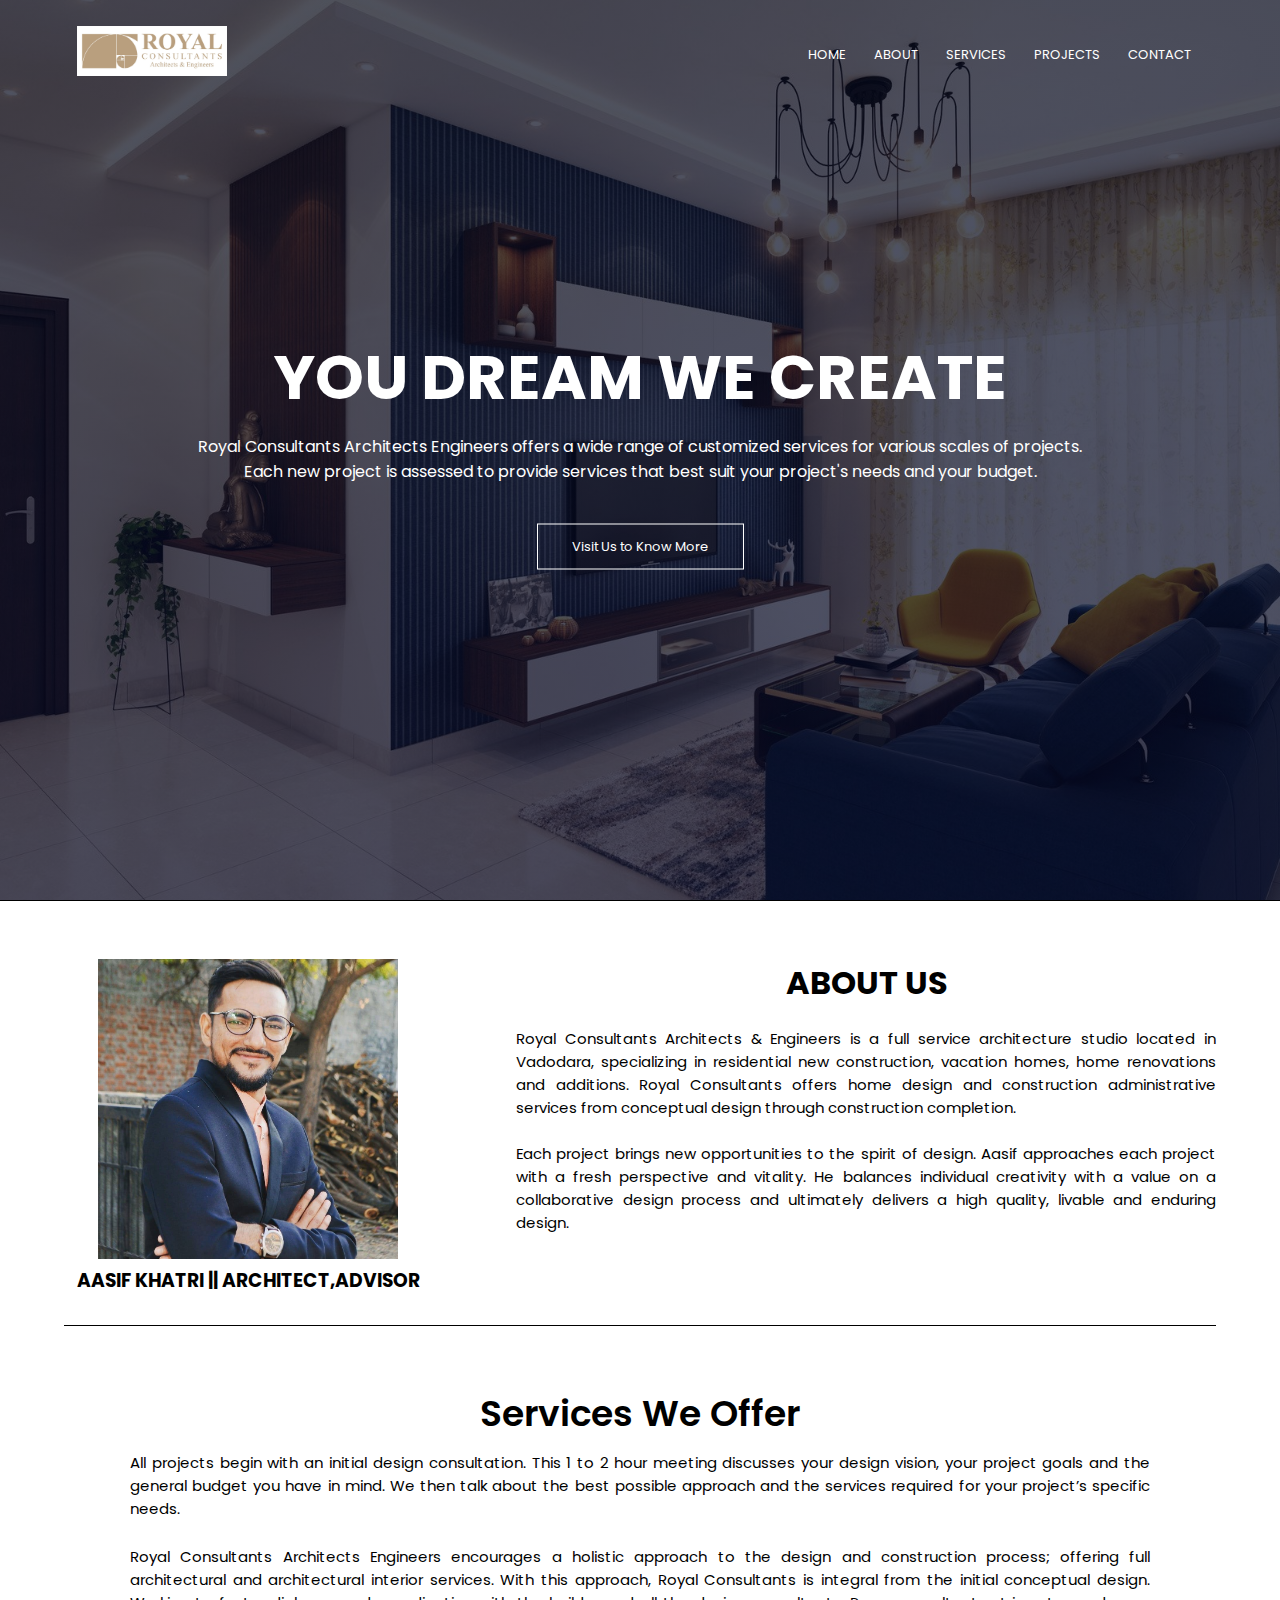
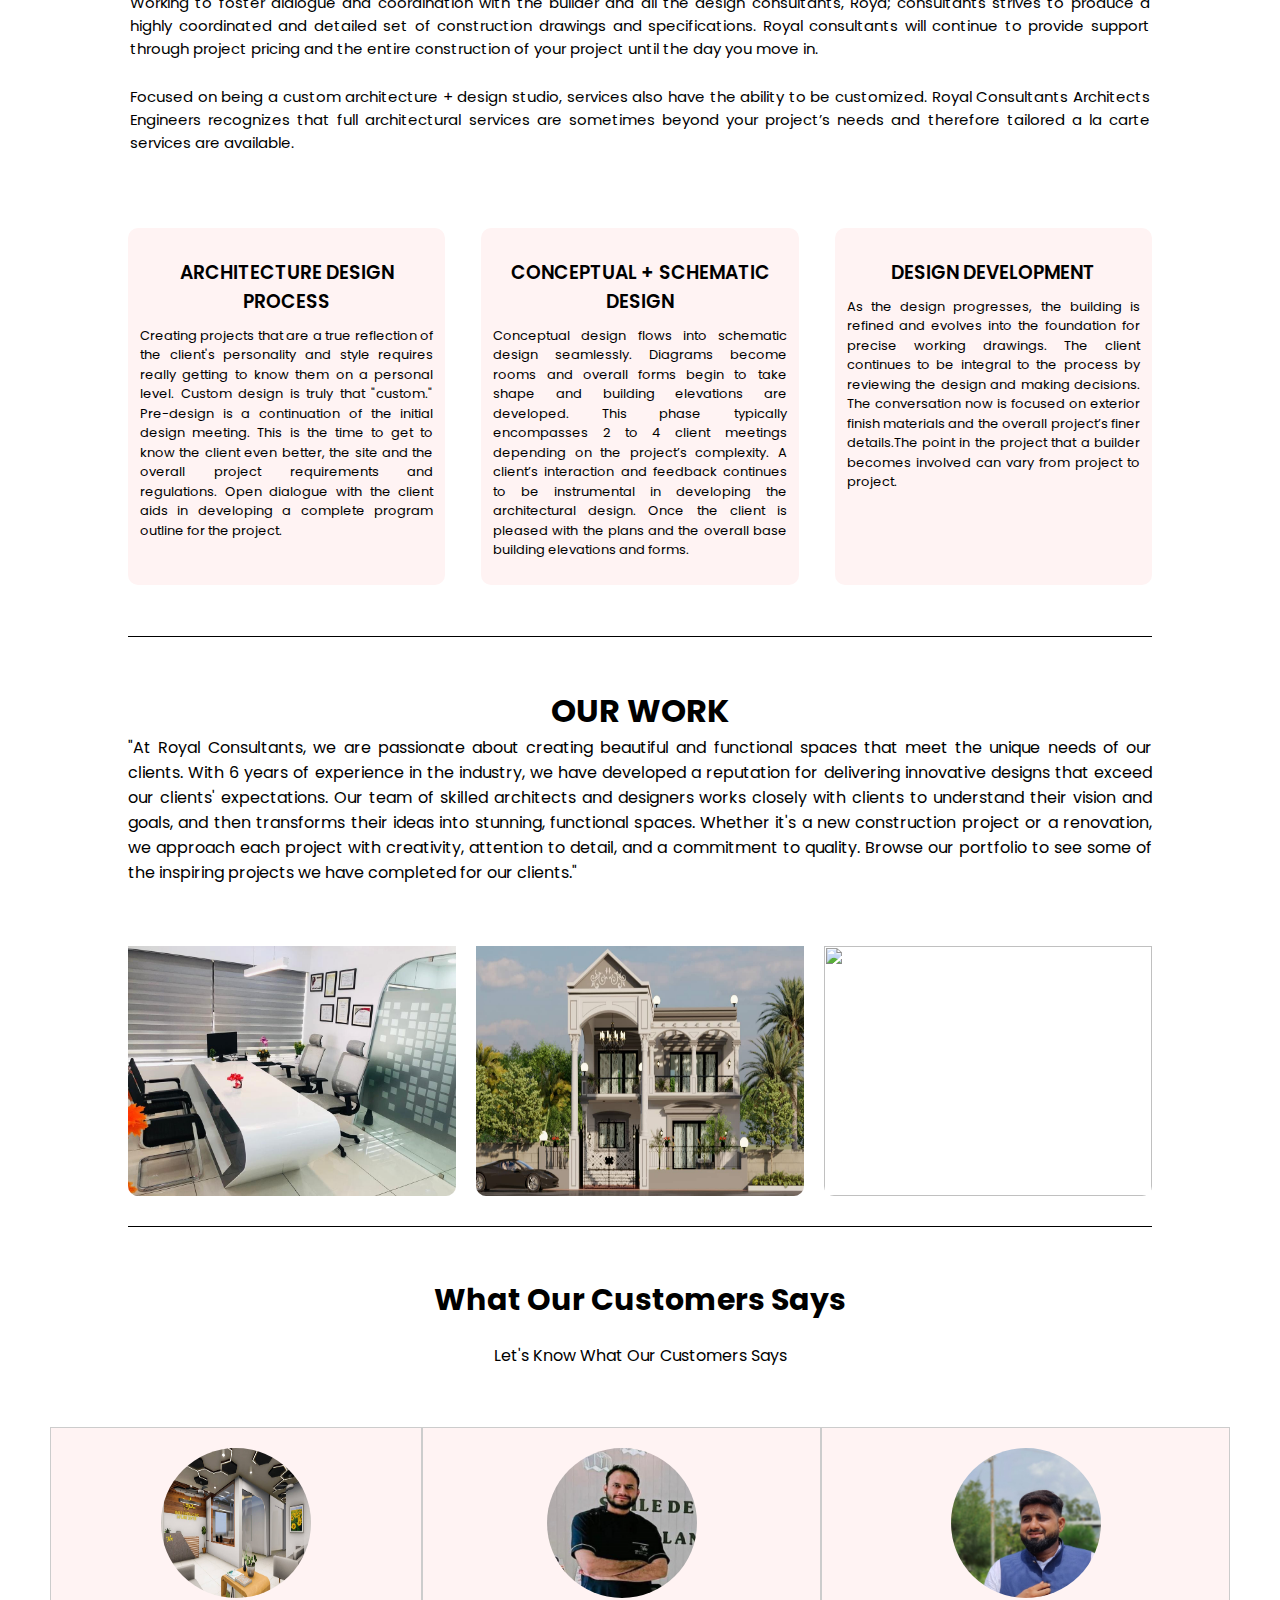
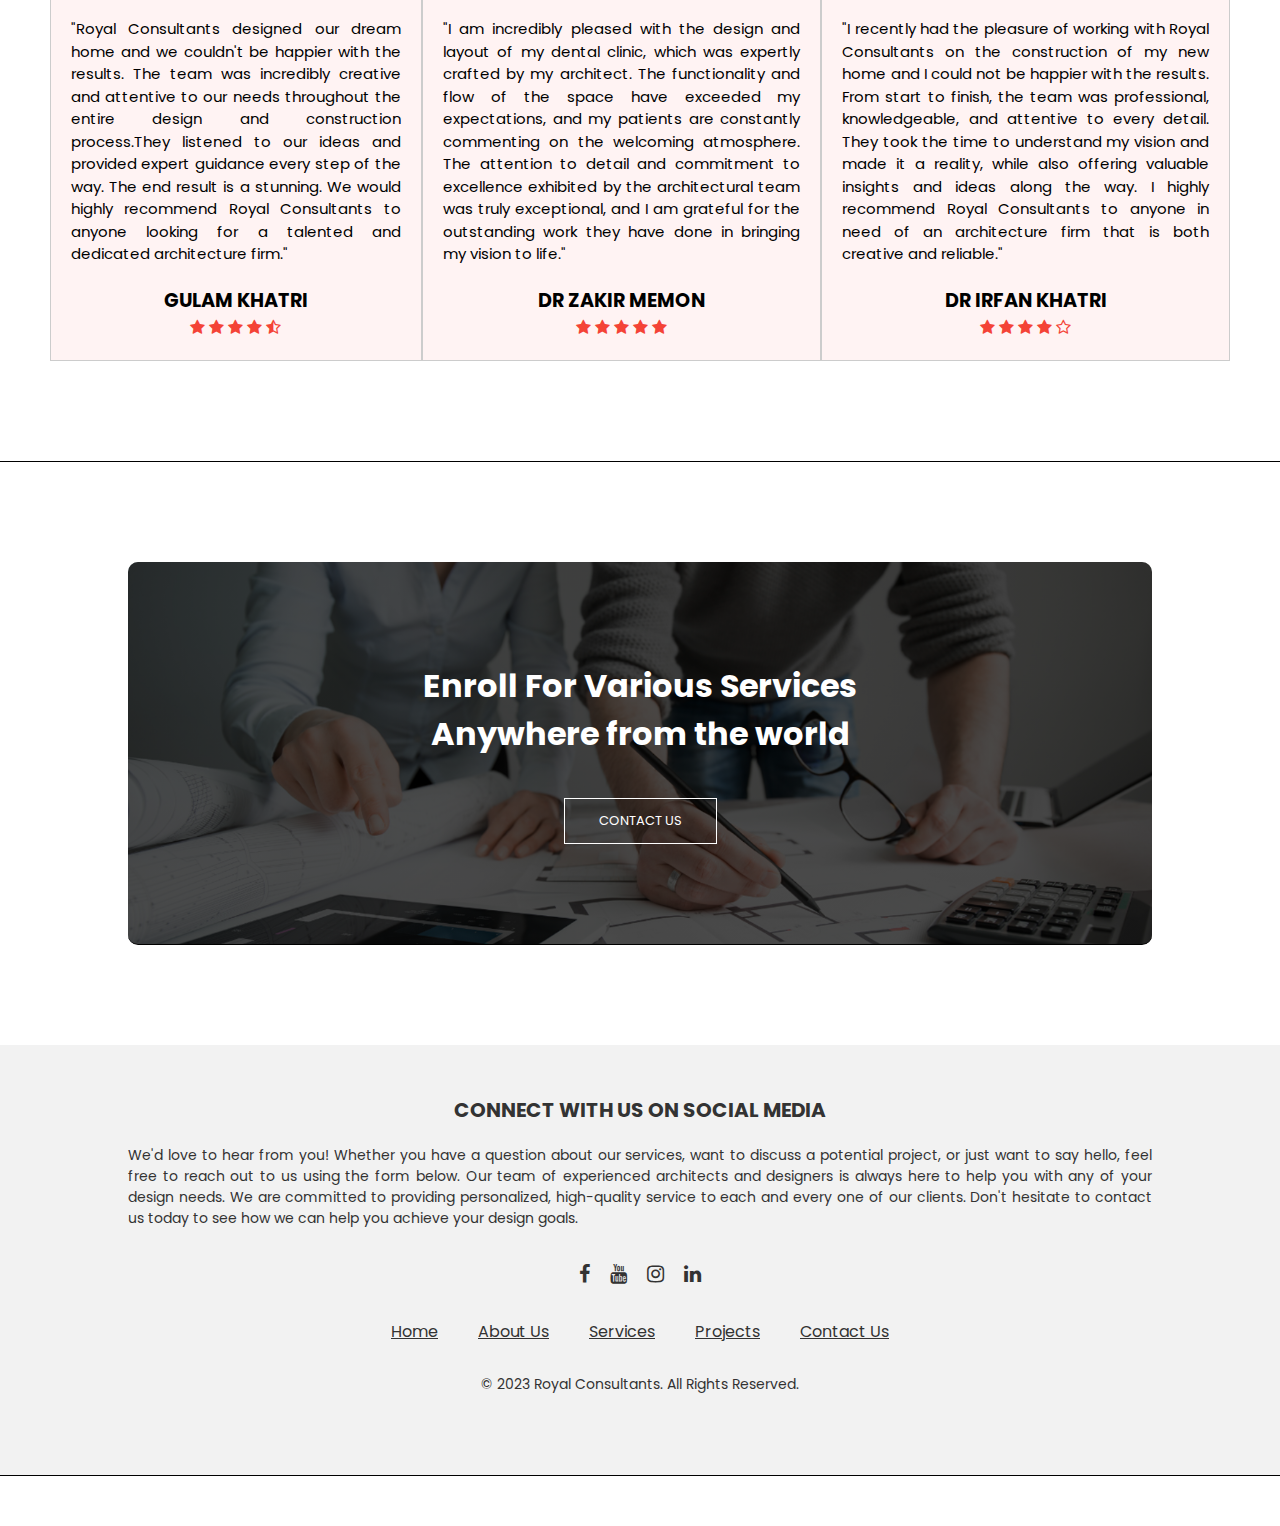
==== commit b6901aa9: "Add files via upload" ====
--- a/index.html
+++ b/index.html
@@ -27,7 +27,7 @@
             <li><a href="index.html">HOME</a></li>
             <li><a href="about.html">ABOUT</a></li>
             <li><a href="services.html">SERVICES</a></li>
-            <li><a href="project.html">PROJECTS</a></li>
+            <li><a href="PROJECTS.html">PROJECTS</a></li>
             <li><a href="contact.html">CONTACT</a></li>
           </ul>
         </div>
@@ -196,7 +196,7 @@
           <a href="index.html">Home</a>
           <a href="about.html">About Us</a>
           <a href="services.html">Services</a>
-          <a href="project.html">Projects</a>
+          <a href="PROJECTS.html">Projects</a>
           <a href="contact.html">Contact Us</a>
         </div>
       </div>
--- a/style.css
+++ b/style.css
@@ -988,3 +988,100 @@
     flex-basis: 100%;
   }
 }
+.sub-header4{
+  height: 50vh;
+  width: 100%;
+  background-image: linear-gradient(rgba(4,9,30,0.7),rgba(4,9,30,0.7)),url(images/project.jpg);
+  background-position: center;
+  background-size: cover ;
+  text-align: center;
+  color: #fff ;
+}
+.sub-header4 h1{
+  padding-top: 100px;
+}
+.project-gallery {
+  display: flex;
+  flex-wrap: wrap;
+  justify-content: center;
+}
+
+.project-item {
+  width: 30%;
+  margin-bottom: 30px;
+  text-align: center;
+  transition: transform 0.3s ease-in-out;
+}
+.project-item:hover {
+  transform: translateY(-10px);
+}
+
+.project-item img {
+  width: 300px;
+  height: 200px;
+  object-fit: cover;
+  cursor: pointer;
+  transition: transform 0.3s ease-in-out;
+
+}
+.project-item:hover img {
+  transform: scale(1.1);
+}
+
+.project-description {
+  text-align: center;
+}
+
+.project-description img {
+  max-width: 80%;
+  height: auto;
+}
+
+.project-image:hover {
+  content: url(images/royal3.jpg);
+
+}
+
+.project-description img {
+  transition: transform 0.3s ease-in-out;
+}
+
+.project-description img:hover {
+  transform: scale(1.1);
+}
+
+
+.project-description p{
+  font-size: 17px;
+  padding-top: 10px;
+}
+
+@media (max-width: 767px) {
+  .sub-header4{
+    height: 50vh;    
+  }
+  .sub-header4 h1{
+    
+    justify-content: center;
+    text-align: center;
+    padding-top: 100px;
+    font-size: 18px;
+  }
+  .project-gallery {
+  display: block;
+  }
+  
+  .project-item {
+  width: 100%;
+  margin-bottom: 30px;
+  text-align: center;
+  }
+  
+  .project-item img {
+  width: 80%;
+  height: auto;
+  object-fit: cover;
+  cursor: pointer;
+  }
+  }
+
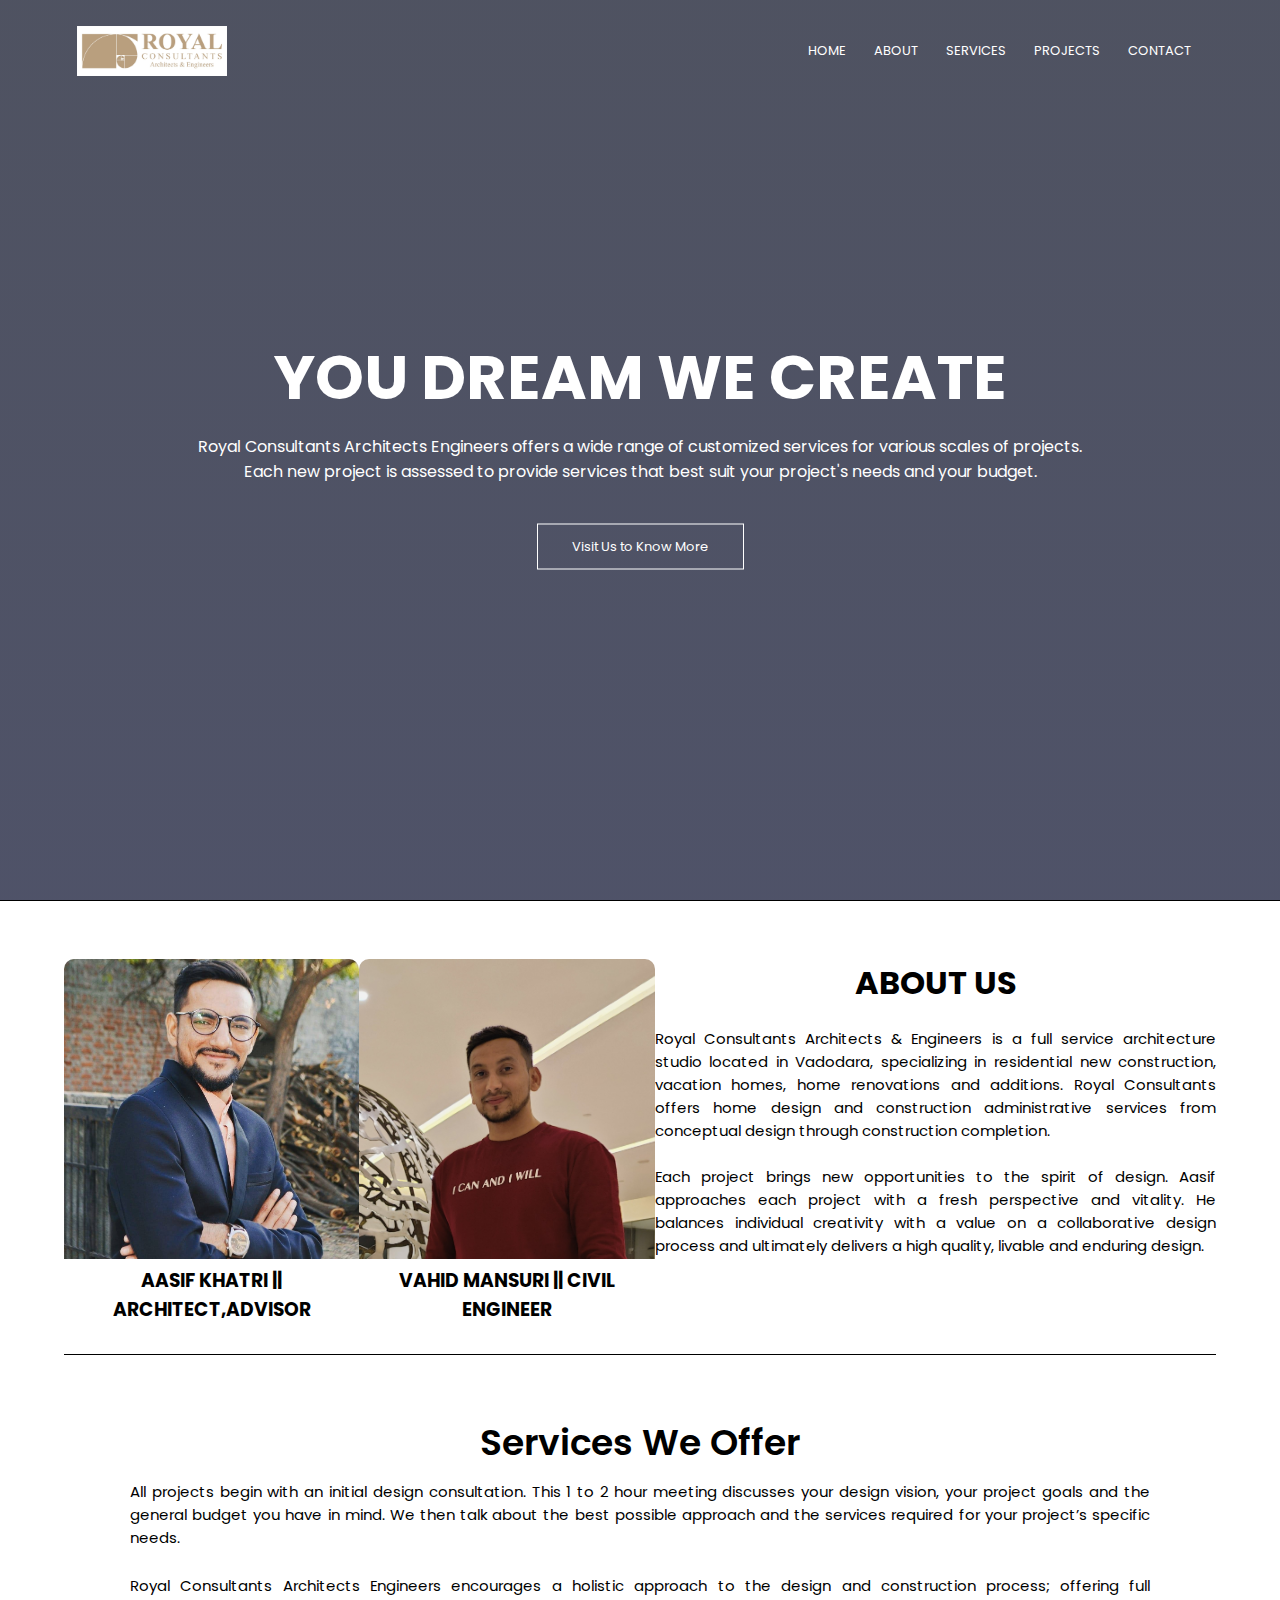
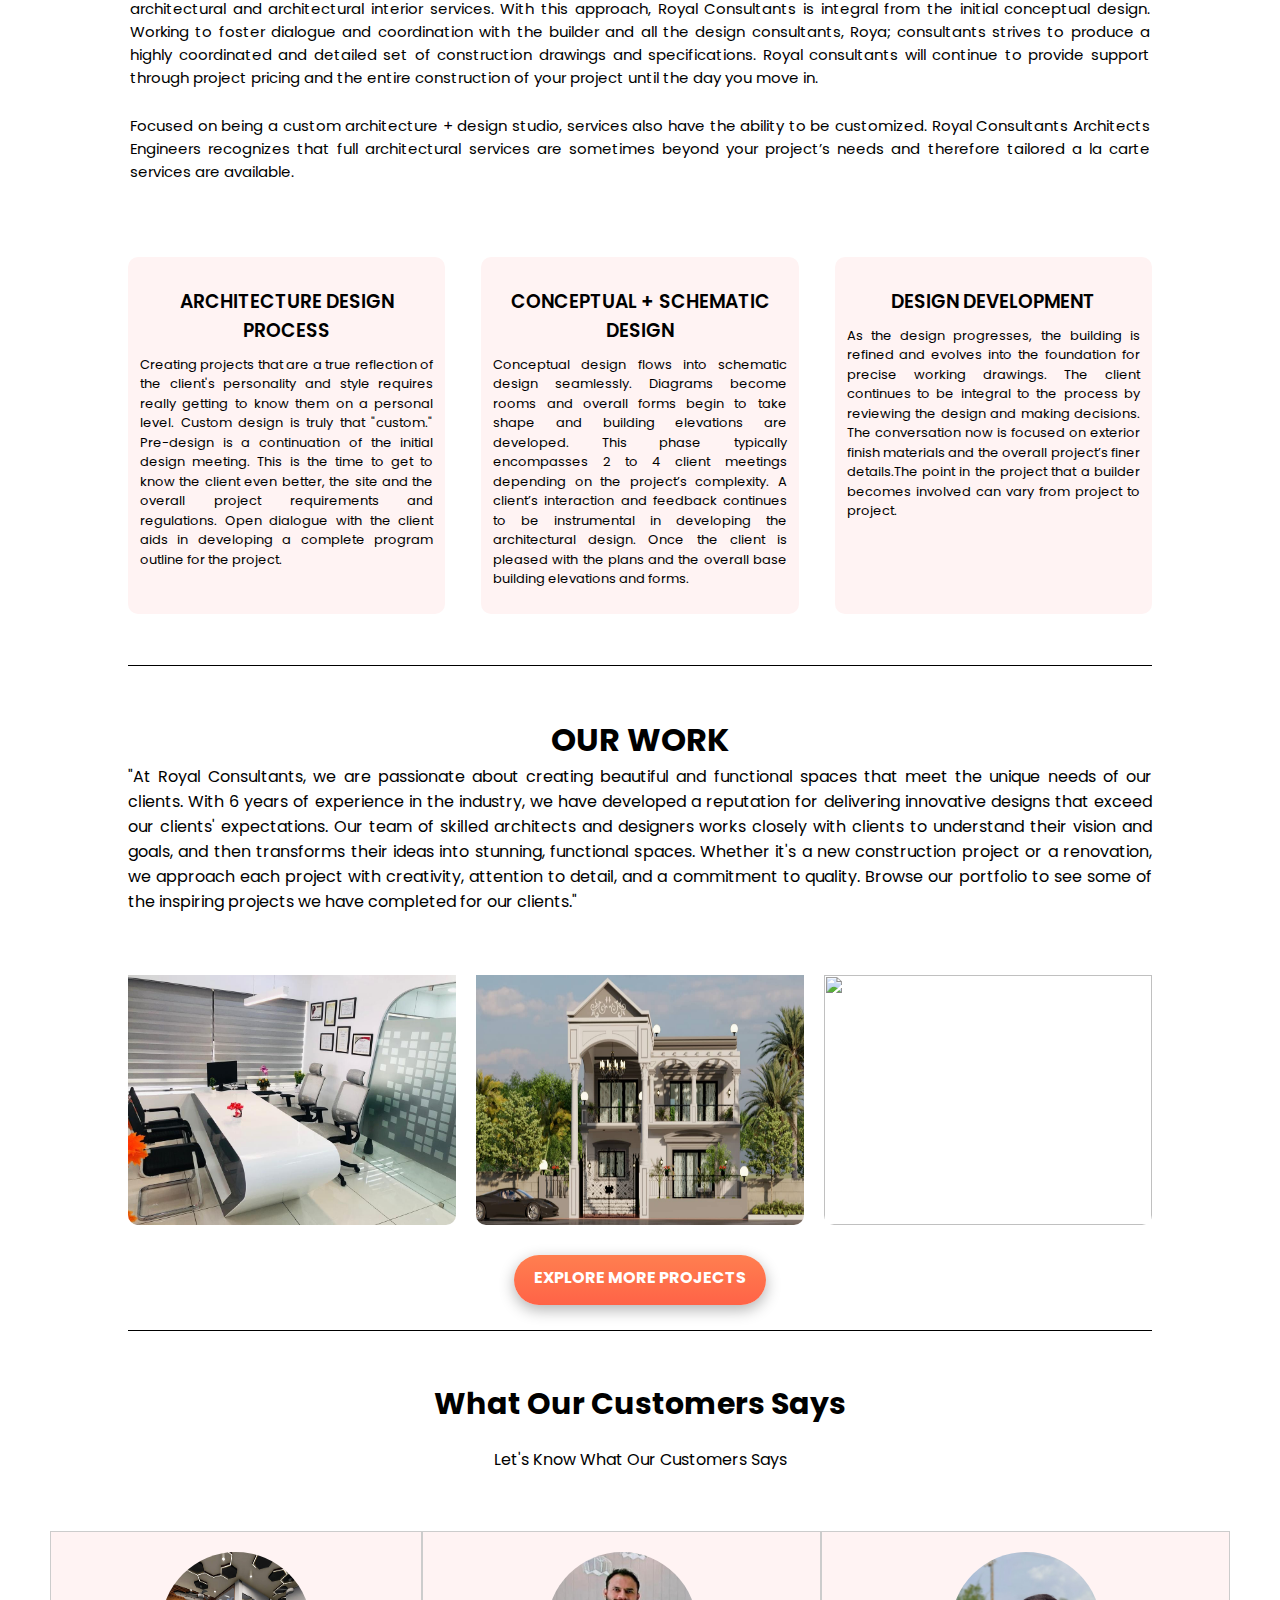
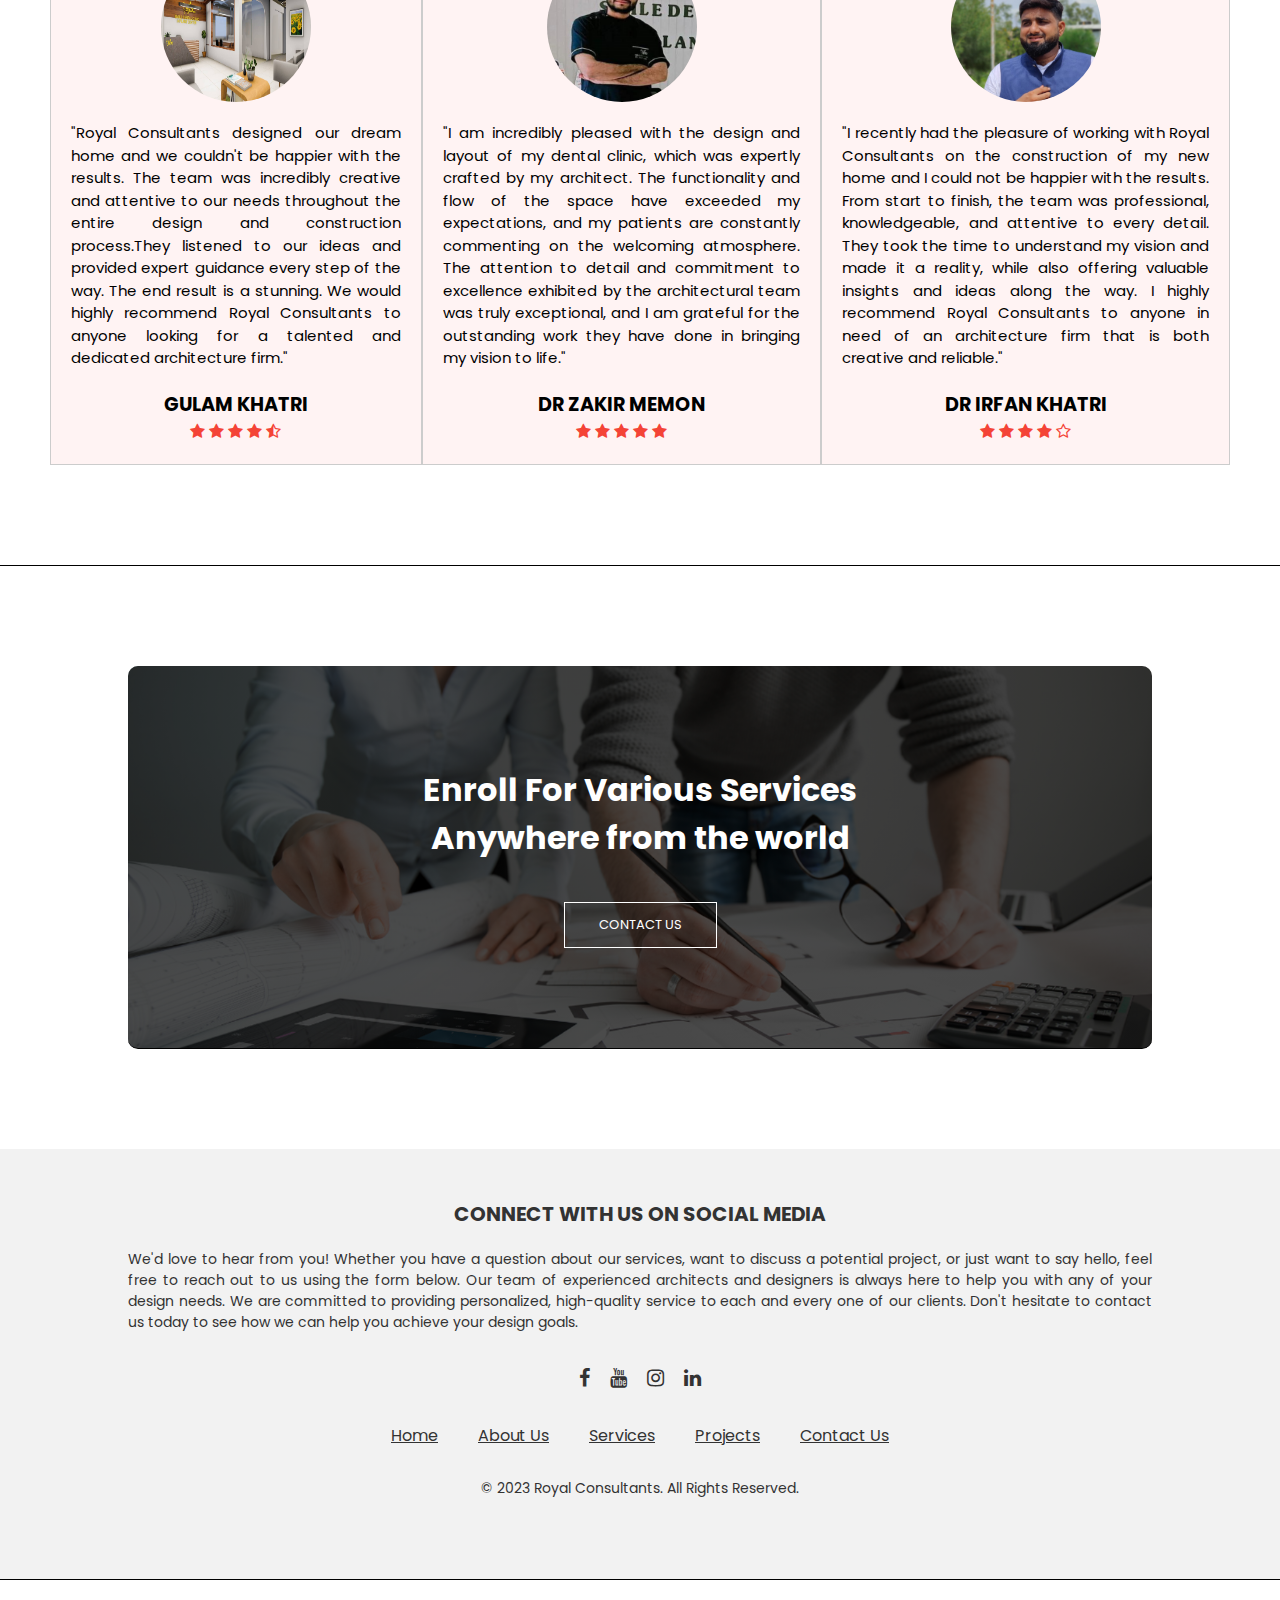
==== commit f9a1b87b: "Add files via upload" ====
--- a/index.html
+++ b/index.html
@@ -1,5 +1,5 @@
 <!DOCTYPE html>
-<html lang="en">
+<html lang= ws"en">
   <head>
     <meta charset="UTF-8" />
     <meta name="viewport" content="width=device-width, initial-scale=1.0" />
@@ -20,15 +20,17 @@
   <body>
     <section class="header">
       <nav>
-        <a href="index.html"><img src="images/ROYAL.jpg" alt="Logo"></a>
+        <a href="index.html" style="background-image: inherit;">
+          <img src="images/ROYAL.jpg" alt="Logo">
+        </a>
         <div class="nav-links" id="navLinks">
           <i class="fa fa-times" onclick="hideMenu()"></i>
           <ul>
-            <li><a href="index.html">HOME</a></li>
-            <li><a href="about.html">ABOUT</a></li>
-            <li><a href="services.html">SERVICES</a></li>
-            <li><a href="PROJECTS.html">PROJECTS</a></li>
-            <li><a href="contact.html">CONTACT</a></li>
+            <li style="background-image: inherit;"><a href="index.html">HOME</a></li>
+            <li style="background-image: inherit;"><a href="about.html">ABOUT</a></li>
+            <li style="background-image: inherit;"><a href="services.html">SERVICES</a></li>
+            <li style="background-image: inherit;"><a href="PROJECTS.html">PROJECTS</a></li>
+            <li style="background-image: inherit;"><a href="contact.html">CONTACT</a></li>
           </ul>
         </div>
         <i class="fa fa-bars" onclick="showMenu()"></i>
@@ -38,8 +40,7 @@
         <p>Royal Consultants Architects Engineers offers a wide range of customized services for various scales of projects.<br> Each new project is assessed to provide services that best suit your project's needs and your budget. </p>
         <a href="https://goo.gl/maps/VohZG3FU2jrzauaE7" class="hero-btn">Visit Us to Know More</a>
       </div>
-    </section>
-    
+    </section>    
     <section class="about">
       <div class="row">
         <div class="about-col">
@@ -48,6 +49,10 @@
           <h3>AASIF KHATRI || ARCHITECT,ADVISOR</h3>
           
       
+        </div>
+        <div class="about-col">
+          <img src="images/vahid1.jpg">
+          <h3>VAHID MANSURI || CIVIL ENGINEER</h3>
         </div>
         <div class="column">
           <h1>ABOUT US</h1>
@@ -121,6 +126,10 @@
         </div>
       </div>  
     </div>
+    <div>
+    <a href="PROJECTS.html" class="custom-btn">EXPLORE MORE PROJECTS</a>
+    </div>
+    <br>
     </section>  
     
     <section class="testimonials">
--- a/style.css
+++ b/style.css
@@ -5,14 +5,31 @@
 
 }
 
-.header{
+
+.header {
   min-height: 100vh;
   width: 100%;
-  background-image: linear-gradient(rgba(4,9,30,0.7),rgba(4,9,40,0.7)),url(images/bg.jpg) ;
+  background-image: linear-gradient(rgba(4, 9, 30, 0.7), rgba(4, 9, 40, 0.7)),
+    url(images/Baska\ Left\ Corner\ Night\ Cam-c.jpg);
   background-position: center;
   background-size: cover;
-  position: relative   ;
-}
+  position: relative;
+}
+
+.header a,
+  .header ul li {
+    background-image: inherit;
+    background-position: inherit;
+    background-size: inherit;
+  }
+
+  .header a img {
+    width: 150px; 
+    margin: 0 auto;
+    display: block;
+  }
+
+
 section {
   border-bottom: 1px solid black;
   margin-bottom: 50px; /* Adjust as needed */
@@ -1085,3 +1102,23 @@
   }
   }
 
+  .custom-btn {
+    display: inline-block;
+    padding: 10px 20px 15px 20px;
+    font-size: 16px;
+    font-weight: bold;
+    text-align: center;
+    text-decoration: none;
+    color: #fff;
+    background: linear-gradient(to bottom, #ff7f50, #ff6347); 
+    border: none; 
+    border-radius: 50px; 
+    box-shadow: 0 5px 15px rgba(0, 0, 0, 0.3);
+    transition: transform 0.3s ease, box-shadow 0.3s ease; 
+  }
+  
+  .custom-btn:hover {
+    transform: translateY(-3px); 
+    box-shadow: 0 10px 25px rgba(0, 0, 0, 0.3);
+  }
+  